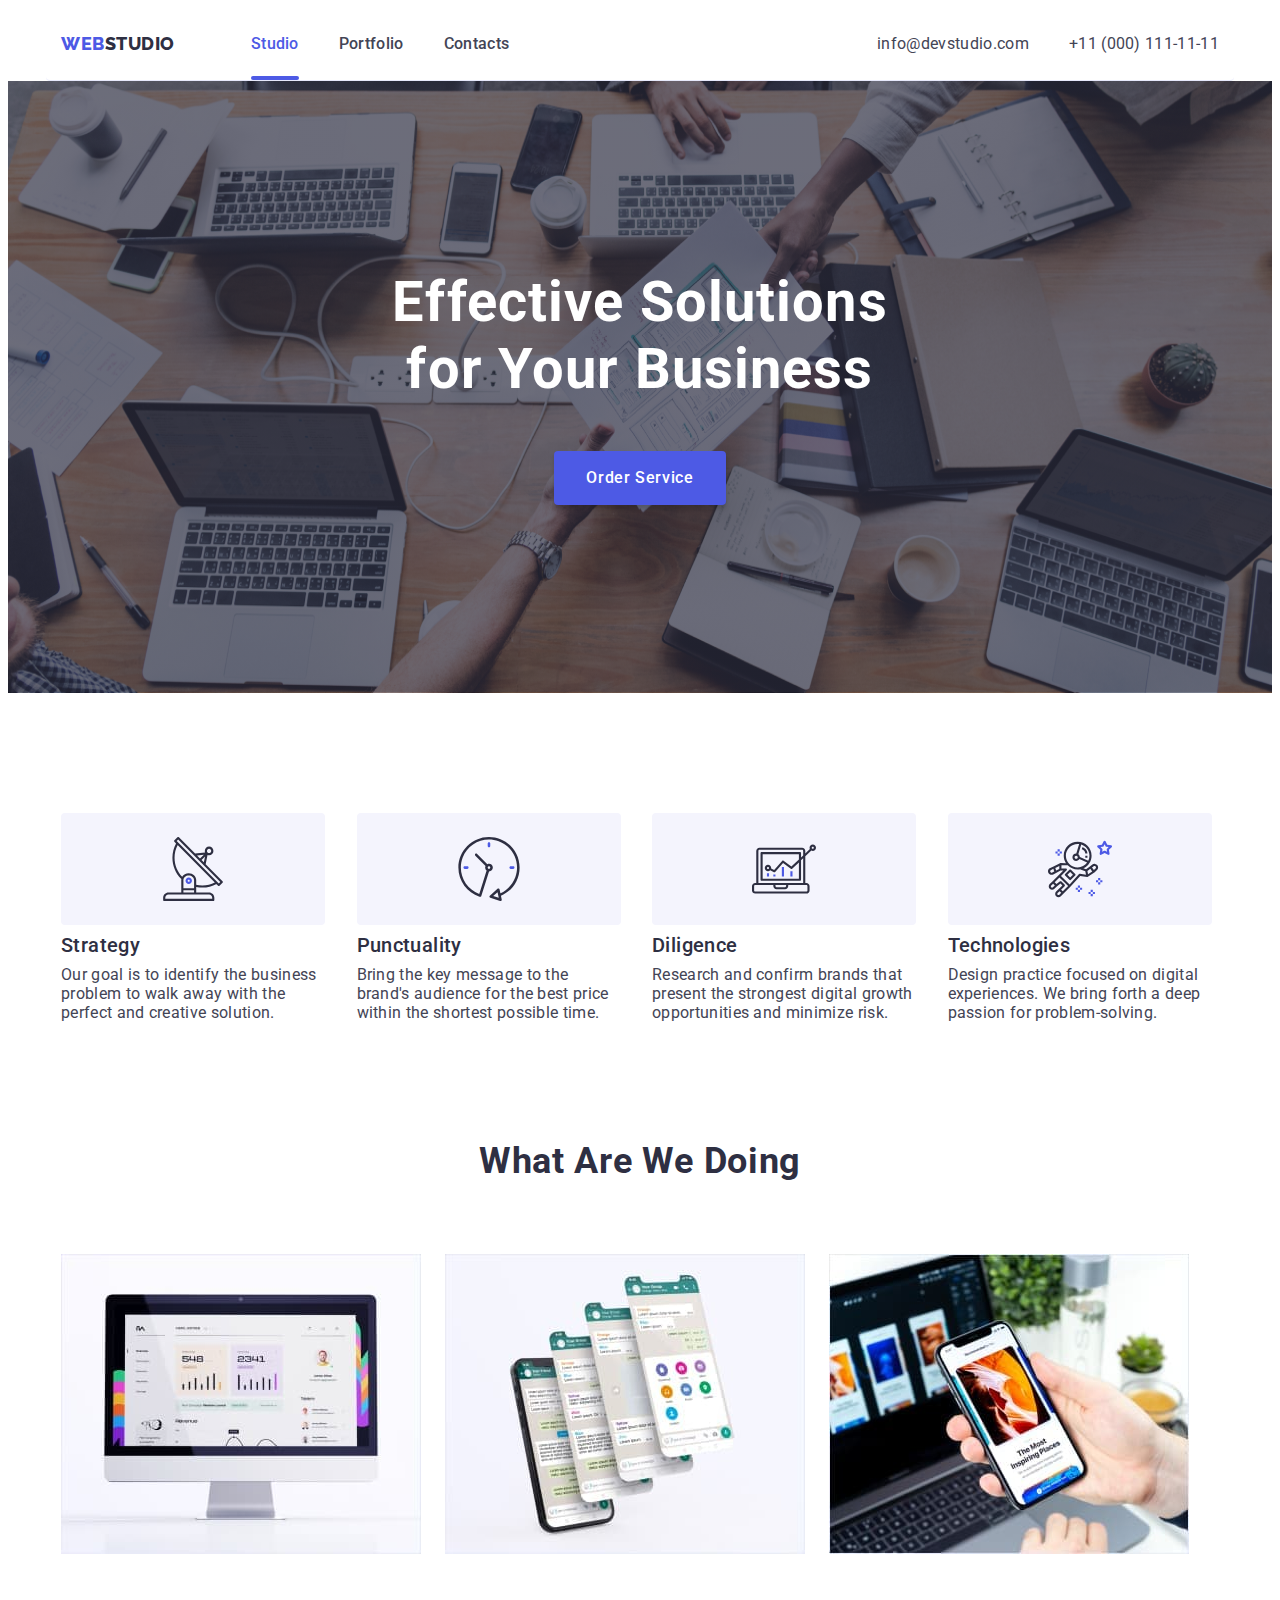
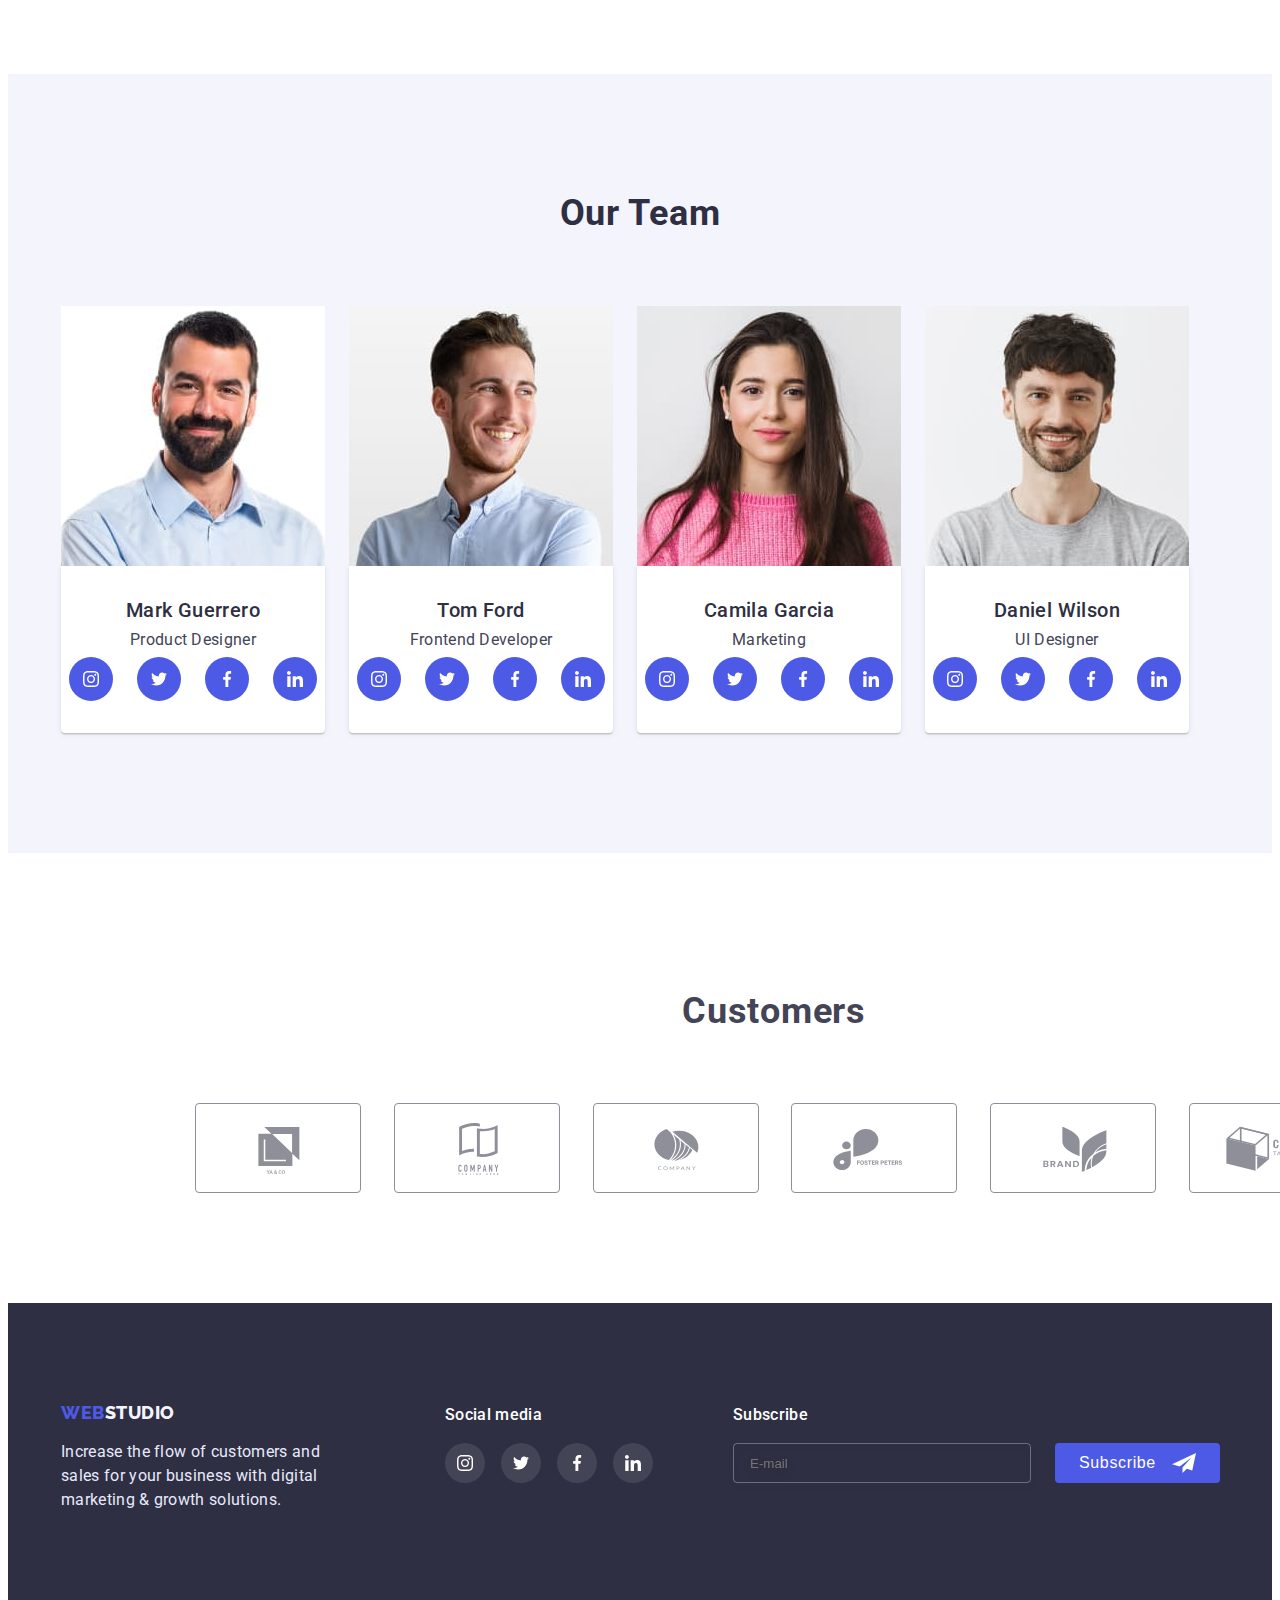
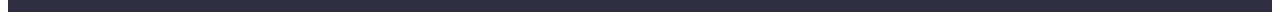
==== index.html @ 768d6baf "1" ====
<!DOCTYPE html>
<html lang="en">

<head>
    <meta charset="UTF-8">
    <meta http-equiv="X-UA-Compatible" content="IE=edge">
    <meta name="viewport" content="width=device-width, initial-scale=1.0">
    <title>Document</title>
    <link rel="preconnect" href="https://fonts.googleapis.com">
    <link rel="preconnect" href="https://fonts.gstatic.com" crossorigin>
    <link
    href="https://fonts.googleapis.com/css2?family=Montserrat:ital,wght@0,700;1,400&family=Raleway:wght@800&family=Roboto:wght@400;500;700;900&display=swap"
    rel="stylesheet">
    <link rel="stylesheet" href="https://cdnjs.cloudflare.com/ajax/libs/modern-normalize/1.1.0/modern-normalize.min.css"
        integrity="sha512-wpPYUAdjBVSE4KJnH1VR1HeZfpl1ub8YT/NKx4PuQ5NmX2tKuGu6U/JRp5y+Y8XG2tV+wKQpNHVUX03MfMFn9Q=="
        crossorigin="anonymous" referrerpolicy="no-referrer" />
    <link rel="stylesheet" href="./css/styles.css">
</head>
<body>
    <header class="">
        <div class="container header-cont ">
            <nav class="header-navigation">
                <a href="./index.html" class="header-logo"><span class="hedelr-logo-web">Web</span>Studio</a>
                <ul class="header-list">
                    <li class="header-item"><a href="" class="header-link current">Studio</a></li>
                    <li class="header-item"><a href="./portfolio.html" class="header-link">Portfolio</a></li>
                    <li class="header-item"><a href="" class="header-link">Contacts</a></li>
                </ul>
            </nav>
            <address class="address-header-list">
                <ul class="header-list">
                    <li class="header-item-c"><a href="mailto:info@devstudio.com" class="header-mail">info@devstudio.com</a></li>
                    <li class="header-item-c"><a href="tel:+110001111111" class="header-tel">+11 (000) 111-11-11</a></li>
                </ul>
            </address>
        </div>
    </header>
    <main>
        <!-- hero -->
        <section class="hero">
            <div class="container">
                    <h1 class="hero-titel">Effective Solutions <br> for Your Business</h1>
                    <button type="button" data-modal-open class="hero-button" >Order Service</button>
            </div>
        </section>
        <!--benefits-->
        <section class="aside">
            <div class="container .aside-cont">
                <h2 class="aside-titel hide">Benefits</h2>
                    <ul class="aside-list">
                        <li class="aside-item">
                            <div class="aside-cont-svg">
                                <svg class="asaide-svg" width="64" height="64">
                                    <use class="" href="./images/symbol.svg#icon-antenna"></use>
                                </svg>
                            </div>
                            <h3 class="aside-subtitel subtitel">Strategy</h3>
                                <p class="aside-text text">
                                    Our goal is to identify the business problem to walk away with the perfect and creative
                                    solution.
                            </p>
                        </li>
                        <li class="aside-item">
                            <div class="aside-cont-svg">
                                <svg class="asaide-svg" width="64" height="64">
                                    <use class="" href="./images/symbol.svg#icon-clock"></use>
                                </svg>
                            </div>
                            <h3 class="aside-subtitel subtitel">Punctuality</h3>
                            <p class="aside-text text">
                                Bring the key message to the brand's audience for the best price within the shortest possible
                                time.
                            </p>
                        </li>
                        <li class="aside-item">
                            <div class="aside-cont-svg">
                                <svg class="asaide-svg" width="64" height="64">
                                    <use class="" href="./images/symbol.svg#icon-diagram"></use>
                                </svg>
                            </div>
                            <h3 class="aside-subtitel subtitel">Diligence</h3>
                            <p class="aside-text text">
                                Research and confirm brands that present the strongest digital growth opportunities and minimize
                                risk.
                            </p>
                        </li>
                        <li class="aside-item">
                            <div class="aside-cont-svg">
                                <svg class="asaide-svg" width="64" height="64">
                                    <use class="" href="./images/symbol.svg#icon-astronaut"></use>
                                </svg>
                            </div>
                            <h3 class="aside-subtitel subtitel">Technologies</h3>
                            <p class="aside-text text">
                                Design practice focused on digital experiences. We bring forth a deep passion for
                                problem-solving.
                            </p>
                        </li>
                    </ul>
            </div>
        </section>
        <!--What are we doing-->
        <section class="section-work">
            <div class="container">
                <h2 class="section-work-titel">What are we doing</h2>
                    <ul class="section-work-list">
                        <li class="section-work-img"> <img src="./images/img1.jpg" alt="computer" width="360"></li>
                        <li class="section-work-img"> <img src="./images/img2.jpg" alt="display" width="360"></li>
                        <li class="section-work-img"> <img src="./images/img3.jpg" alt="phone" width="360"></li>
                    </ul>
            </div>
        </section>
        <!--Our Team-->
        <section class="section-team">
            <div class="container">
                <h2 class="section-team-titel">Our Team</h2>
                    <ul class="section-team-list">
                        <li class="section-team-item">
                            <img src="./images/img21.jpg" class="section-team-img" alt="a white man with a beard in a Chinese shirt" width="264">
                            <div class="team">
                                <h3 class="section-team-subtitel subtitel">Mark Guerrero</h3>
                                <p class="section-team-text text">Product Designer</p>
                                <ul class="team-soc-list">
                                    <li class="team-soc-item"><a href="" class="team-soc-link">
                                        <svg class="soc-svg" width="16px" height="16px">
                                            <use class="svg" href="./images/symbol.svg#icon-instagram"></use>
                                        </svg>
                                    </a></li>
                                    <li class="team-soc-item"><a href="" class="team-soc-link">
                                        <svg class="soc-svg" width="16px" height="16px">
                                            <use class="svg" href="./images/symbol.svg#icon-twitter"></use>
                                        </svg>
                                    </a></li>
                                    <li class="team-soc-item"><a href="" class="team-soc-link">
                                        <svg class="soc-svg" width="16px" height="16px">
                                            <use class="svg" href="./images/symbol.svg#icon-facebook"></use>
                                        </svg>
                                    </a></li>
                                    <li class="team-soc-item"><a href="" class="team-soc-link">
                                        <svg class="soc-svg" width="16px" height="16px">
                                            <use class="svg" href="./images/symbol.svg#icon-linkedin"></use>
                                        </svg>
                                    </a></li>
                                </ul>
                            </div>
                        </li>
                        <li class="section-team-item">
                            <img src="./images/img22.jpg" class="section-team-img" alt="a white man with a beard in a Chinese shirt" width="264">
                            <div class="team">
                                <h3 class="section-team-subtitel subtitel">Tom Ford</h3>
                                <p class="section-team-text text">Frontend Developer</p>
                                <ul class="team-soc-list">
                                    <li class="team-soc-item"><a href="" class="team-soc-link">
                                            <svg class="soc-svg" width="16px" height="16px">
                                                <use class="svg" href="./images/symbol.svg#icon-instagram"></use>
                                            </svg>
                                        </a></li>
                                    <li class="team-soc-item"><a href="" class="team-soc-link">
                                            <svg class="soc-svg" width="16px" height="16px">
                                                <use class="svg" href="./images/symbol.svg#icon-twitter"></use>
                                            </svg>
                                        </a></li>
                                    <li class="team-soc-item"><a href="" class="team-soc-link">
                                            <svg class="soc-svg" width="16px" height="16px">
                                                <use class="svg" href="./images/symbol.svg#icon-facebook"></use>
                                            </svg>
                                        </a></li>
                                    <li class="team-soc-item"><a href="" class="team-soc-link">
                                            <svg class="soc-svg" width="16px" height="16px">
                                                <use class="svg" href="./images/symbol.svg#icon-linkedin"></use>
                                            </svg>
                                        </a></li>
                                </ul>
                            </div>
                        </li>
                        <li class="section-team-item">
                            <img src="./images/img23.jpg" class="section-team-img" alt="a smiling white woman in a pink sweater" width="264">
                            <div class="team">
                                <h3 class="section-team-subtitel subtitel">Camila Garcia</h3>
                                <p class="section-team-text text">Marketing</p>
                                <ul class="team-soc-list">
                                    <li class="team-soc-item"><a href="" class="team-soc-link">
                                            <svg class="soc-svg" width="16px" height="16px">
                                                <use class="svg" href="./images/symbol.svg#icon-instagram"></use>
                                            </svg>
                                        </a></li>
                                    <li class="team-soc-item"><a href="" class="team-soc-link">
                                            <svg class="soc-svg" width="16px" height="16px">
                                                <use class="svg" href="./images/symbol.svg#icon-twitter"></use>
                                            </svg>
                                        </a></li>
                                    <li class="team-soc-item"><a href="" class="team-soc-link">
                                            <svg class="soc-svg" width="16px" height="16px">
                                                <use class="svg" href="./images/symbol.svg#icon-facebook"></use>
                                            </svg>
                                        </a></li>
                                    <li class="team-soc-item"><a href="" class="team-soc-link">
                                            <svg class="soc-svg" width="16px" height="16px">
                                                <use class="svg" href="./images/symbol.svg#icon-linkedin"></use>
                                            </svg>
                                        </a></li>
                                </ul>
                            </div>
                        </li>
                        <li class="section-team-item">
                            <img src="./images/img24.jpg" class="section-team-img" alt="white man with a beard in a gray t-shirt" width="264">
                            <div class="team">
                                <h3 class="section-team-subtitel subtitel">Daniel Wilson</h3>
                                <p class="section-team-text text">UI Designer</p>
                                <ul class="team-soc-list">
                                    <li class="team-soc-item"><a href="" class="team-soc-link">
                                            <svg class="soc-svg" width="16px" height="16px">
                                                <use class="svg" href="./images/symbol.svg#icon-instagram"></use>
                                            </svg>
                                        </a></li>
                                    <li class="team-soc-item"><a href="" class="team-soc-link">
                                            <svg class="soc-svg" width="16px" height="16px">
                                                <use class="svg" href="./images/symbol.svg#icon-twitter"></use>
                                            </svg>
                                        </a></li>
                                    <li class="team-soc-item"><a href="" class="team-soc-link">
                                            <svg class="soc-svg" width="16px" height="16px">
                                                <use class="svg" href="./images/symbol.svg#icon-facebook"></use>
                                            </svg>
                                        </a></li>
                                    <li class="team-soc-item"><a href="" class="team-soc-link">
                                            <svg class="soc-svg" width="16px" height="16px">
                                                <use class="svg" href="./images/symbol.svg#icon-linkedin"></use>
                                            </svg>
                                        </a></li>
                                </ul>
                            </div>
                        </li>
                    </ul>
            </div>
        </section>
        <section class="customers">
            <div class="container">
                <h2 class="customers-titel">Customers</h2>
                <div class="customers-cont-cvg">
                    <ul class="customers-list">
                        <li class="customers-item"><a class="customers-link" href="">
                            <svg class="customers-svg" width="104px" height="56px">
                                <use href="./images/symbol.svg#icon-Logo"></use>
                            </svg>
                        </a></li>
                        <li class="customers-item"><a class="customers-link" href="">
                            <svg class="customers-svg" width="104px" height="56px">
                                <use href="./images/symbol.svg#icon-Logo-company"></use>
                            </svg>
                        </a></li>
                        <li class="customers-item"><a class="customers-link" href="">
                            <svg class="customers-svg" width="104px" height="56px">
                                <use href="./images/symbol.svg#icon-Logo-company-t"></use>
                            </svg>
                        </a></li>
                        <li class="customers-item"><a class="customers-link" href="">
                            <svg class="customers-svg" width="104px" height="56px">
                                <use href="./images/symbol.svg#icon-Logo-foster-peters"></use>
                            </svg>
                        </a></li>
                        <li class="customers-item"><a class="customers-link" href="">
                                <svg class="customers-svg" width="104px" height="56px">
                                    <use href="./images/symbol.svg#icon-Logo-brand"></use>
                                </svg>
                        </a></li>
                        <li class="customers-item"><a class="customers-link" href="">
                                <svg class="customers-svg" width="104px" height="56px">
                                    <use href="./images/symbol.svg#icon-Logo-cmpany-s"></use>
                                </svg>
                        </a></li>
                    </ul>
                </div>
            </div>
        </section>
    </main>
    <footer class="footer">
        <div class="container footer-cont">
            <div class="footer-cont-text">
                <a href="./index.html" class="footer-logo"><span class="footer-logo-web">Web</span>Studio</a>
                <p class="footer-text">
                    Increase the flow of customers and sales for your business with digital marketing & growth solutions.
                </p>
            </div>
            <div class="footer-cont-soc">
                <h3 class="footer-soc-titel">
                    Social media
                </h3>
                <ul class="footer-soc-list">
                    <li class="footer-soc-item">
                        <a href="" class="footer-soc-link">
                            <svg class="footer-soc-svg" width="16px" height="16px">
                                <use class="svg" href="./images/symbol.svg#icon-instagram"></use>
                            </svg>
                        </a>
                    </li>
                    <li class="footer-soc-item">
                        <a href="" class="footer-soc-link">
                            <svg class="footer-soc-svg" width="16px" height="16px">
                                <use class="svg" href="./images/symbol.svg#icon-twitter"></use>
                            </svg>
                        </a>
                    </li>
                    <li class="footer-soc-item">
                        <a href="" class="footer-soc-link">
                            <svg class="footer-soc-svg" width="16px" height="16px">
                                <use class="svg" href="./images/symbol.svg#icon-facebook"></use>
                            </svg>
                        </a>
                    </li>
                    <li class="footer-soc-item">
                        <a href="" class="footer-soc-link">
                            <svg class="footer-soc-svg" width="16px" height="16px">
                                <use class="svg" href="./images/symbol.svg#icon-linkedin"></use>
                            </svg>
                        </a>
                    </li>
                </ul>
            </div>
            <form class="form">
                <h2 class="form-titel">Subscribe</h2>
                <div class="form-cont">
                    <input type="email" name="email" class="form-input" id="email" placeholder="E-mail" />
                    <button type="submit" class="form-btn">
                        <span>Subscribe</span>
                        <svg class="form-svg" width="24px" height="24px">
                            <use class="" href="./images/symbol.svg#icon-Frame-3"></use>
                        </svg>
                    </button>
                </div>
            </form>
        </div>
    </footer>
    <!---------------- model ---------------->
<div class="backrop is-hidden " data-modal>
    <div class="modal">
        <button class="modal-close" data-modal-close type="button">
            <svg class="modal-svg" width="8px" height="8px">
                <use class="" href="./images/symbol.svg#icon-close-black"></use>
            </svg>
        </button>

        <h2 class="modal-titel">Leave your contacts and we will call you back</h2>
        
        <form>
                <label for="user_name" class="modal-label">Name</label>
                <div class="modal-cont-input">
                    <input type="text" class="modal-input" name="user_name" id="user_name" minlength="3" title="Name" placeholder=" " required />
                    <svg class="modal-svg-input" width="18" height="24">
                        <use class="" href="./images/symbol.svg#icon-person-black-18dp-1"></use>
                    </svg>
                </div>
            
                <label for="user_tel" class="modal-label">Phone</label>
                <div class="modal-cont-input">
                    <input type="tel" class="modal-input" name="tel" id="user_tel" title="Phone" minlength="10" placeholder=" " required />
                    <svg class="modal-svg-input" width="18" height="24">
                        <use class="" href="./images/symbol.svg#icon-phone-black-18dp-2"></use>
                    </svg>
                </div>
            
                <label for="user_email" class="modal-label">Email</label>
                <div class="modal-cont-input">
                    <input type="email" title="E-mail" class="modal-input" name="user_email" id="user_email" placeholder=" " required />
                    <svg class="modal-svg-input" width="18" height="24">
                        <use class="" href="./images/symbol.svg#icon-email-black-18dp-3"></use>
                    </svg>
                </div>
    
                <label for="comment" class="modal-label ">Comment</label>
                <textarea name="comment" class="modal-comment comment" id="comment" cols="" rows="" placeholder="Text input"></textarea>
    
            <div >
                <input class="modal-chec is-hidden" type="checkbox" id="treaty" name="treaty" value="" required>
                <label for="treaty" class="chec-text">
                    <span class="modal-span">
                        <svg class="" width="10" height="8">
                            <use class="chec-svg" href="./images/symbol.svg#icon-Vector"></use>
                        </svg>
                    </span>
                    I accept the terms and conditions of the<a href="" class="link-label"> Privacy Policy</a></label>
            </div>
    
            <button type="submit" class="modal-button">Send</button>
        </form>
    </div>
</div>
<script src="./js/modal.js"></script>
</body>

</html>
---- css/styles.css ----
:root {
    --background-dark: #2E2F42;
    --background-light: #ffffff;
    --color-titel: #2E2F42;
    --color-link: #434455;
    --color-text: #434455;
    --color-btn-hero: #4D5AE5;
    --color-brn-hover:#404BBF;
    --color-btn-filter: #F4F4FD;
    --color-link-hover: #4D5AE5;
    --hedelr-logo-web: #4D5AE5;
    --header-logo: #2E2F42;
    --footer-text: #E7E9FC;
    --footer-logo: #F4F4FD;
    --section-filters-button:#4D5AE5;
    --section-team: #F4F4FD;
    --gra: linear-gradient(rgba(46, 47, 66, 0.7), rgba(46, 47, 66, 0.7));
    --tf: cubic-bezier(0.4, 0, 0.2, 1)


}

.text{
    font-size: 16px;
        line-height: 1.2;
        letter-spacing: 0.02em;
        color: var(--color-text);
}

body {
    font-family: 'Roboto', sans-serif;
    background-color: var(--background-light);
}

h1, h2, h3, h4, h5, h6, p {
    margin: 0;
}

ul {
    margin: 0;
    padding-left: 0;
}

li {
    list-style: none;
}

a {
    text-decoration: none;
}

img {
    display: block;

}

.container {
    width: 1158px;
    padding-left: 15px;
    padding-right: 15px;
    margin-left: auto;
    margin-right: auto;

}

.header {
padding-top: 24px;
padding-bottom: 24px;

}

.header-navigation {
display: flex;
}

.header-cont{
    display: flex;
    align-items: center;
    border-bottom: 1px solid #E7E9FC;
        border-radius: 4px;
}

.header-logo {
font-family: 'Raleway', sans-serif;
    font-weight: 800;
    font-size: 18px;
    line-height: 1.33;
    letter-spacing: 0.03em;
    text-transform: uppercase;
    color: var(--header-logo);
    text-decoration: none;
    display: flex;
    align-items: center;
    margin-right: 76px;

    }

.hedelr-logo-web {
    color: var(--hedelr-logo-web);
}
.address-header-list {
    margin-left: auto;
}

.header-list {
    display: flex;
    gap: 40px;
    align-items: center;

} 

.header-link {
    font-size: 16px;
    font-weight: 500;
    line-height: 1.5;
    letter-spacing: 0.02em;
    padding: 24px 0;
    color: var(--color-link);
    display: block;
    transition-property: color;
    transition-duration: 250ms;
    transition-timing-function: cubic-bezier(0.4, 0, 0.2, 1);
    transition-delay: 0;
}

.header-link:hover, .header-link:focus
{color: var(--color-link-hover) }

.header-mail {
    font-weight: 400;
    font-size: 16px;
    line-height: 1.5;
    letter-spacing: 0.02em;
    color: var(--color-link);
    display: block;
    font-style: normal;
    transition-property: color;
    transition-duration: 250ms;
    transition-timing-function: cubic-bezier(0.4, 0, 0.2, 1);
    transition-delay: 0;
}
.header-mail:hover, .header-mail:focus,
.header-tel:hover,
.header-tel:focus
{color: var(--color-btn-hero)}

.header-tel {
    font-weight: 400;
        font-size: 16px;
        line-height: 1.5;
        letter-spacing: 0.02em;
        color: var(--color-link);
        display: block;
        font-style: normal;
        transition-property: color;
        transition-duration: 250ms;
        transition-timing-function: cubic-bezier(0.4, 0, 0.2, 1);
        transition-delay: 0;
}

.current {
    color: var(--color-btn-hero);
    position: relative;
}

.current::after {
    content: '';
    position: absolute;
    left: 0;
    bottom: 0;
    width: 100%;
    height: 4px;
    border-radius: 2px;
    background-color: var(--color-btn-hero);
}

/* ---------main-------- */

/* ---------hero---------*/
.hero {
    padding: 188px 0;
    background-image: var(--gra) ,url(../images/people-office.jpg);
    background-repeat: no-repeat;
    background-position: center;
    background-size: 1440px 100%;
}

.hero-titel {
        font-size: 56px;
        line-height: 1.2;
        text-align: center;
        letter-spacing: 0.02em;
        color: var(--background-light);
        margin-bottom: 48px;
}

.but-cont{
    text-align: center;
    margin-top: 48px;
    margin-bottom: 188px;
}
.hero-button {
    font-family: 'Roboto', sans-serif;
        font-weight: 500;
        font-size: 16px;
        line-height: 1.33;
        letter-spacing: 0.04em;
        color: var(--background-light);
        background-color: var(--color-btn-hero);
        cursor: pointer;
        padding: 16px 32px;
        display: block;
        margin: 0 auto;
        border: none;
        box-shadow: 0px 4px 4px rgba(0, 0, 0, 0.15);
        border-radius: 4px;
    transition-property: background-color;
    transition-duration: 250ms;
    transition-timing-function: cubic-bezier(0.4, 0, 0.2, 1);
}

.hero-button:hover, .hero-button:focus {
    background: var(--color-brn-hover);
}

/* --------benefits-------- */

.hide {
    position: absolute;
    width: 1px;
    height: 1px;
    margin: -1px;
    border: 0;
    padding: 0;
    white-space: nowrap;
    clip-path: inset(100%);
    clip: rect(0 0 0 0);
    overflow: hidden;
}

.aside {
    padding: 120px 0;
}
.aside-cont {
    margin: 0 auto;
    
}

.aside-list {
    display: flex;
    align-items: center;
    gap: 24px;
} 

.subtitel {
    font-weight: 500;
    font-size: 20px;
    line-height: 1.2;
    letter-spacing: 0.02em;
    color: var(--color-titel);
    
}

.aside-item {
    flex-basis: calc((100% - 24px * 3) / 4);
}

.aside-subtitel {
margin-bottom: 8px;
margin-top: 8px;
} 
.aside-text {
    flex-basis: calc((100% - 24px * 3) / 4);
    max-width: 264px;
}
.aside-cont-svg{
    display: flex;
    align-items: center;
    justify-content: center;
    width: 264px;
    height: 112px;
    background-color: var(--section-team);
    border-radius: 4px;
}
/* ---------What are we doing---------- */

.section-work {padding-bottom: 120px;}

.section-work-list {
display: flex;
gap: 24px;
}

.section-work-titel {
    font-size: 36px;
        line-height: 1.11;
        text-align: center;
        letter-spacing: 0.02em;
        text-transform: capitalize;
        color: var(--color-titel);
        margin-bottom: 72px;
}

/* -------------Our Team----------- */

.section-team {
    background-color: var(--section-team);
    padding: 120px 0;
}

.section-team-titel {
        font-size: 36px;
        line-height: 1.11;
        text-align: center;
        letter-spacing: 0.02em;
        text-transform: capitalize;
        color: var(--color-titel);
        margin-bottom: 72px;
}
.section-team-list {
    display: flex;
    gap: 24px;
}

.section-team-item {

}

.team {
    padding: 32px 0;
    width: 264px;
    background-color: var(--background-light);
    box-shadow: 0px 1px 6px rgba(46, 47, 66, 0.08), 0px 1px 1px rgba(46, 47, 66, 0.16), 0px 2px 1px rgba(46, 47, 66, 0.08);
    border-radius: 0px 0px 4px 4px;
    text-align: center;

}

.section-team-subtitel {
margin-bottom: 8px;
}

.section-team-text {
    margin-bottom: 8px;
}

.team-soc-list {
    display: flex;
    align-items: center;
    justify-content: center;
    gap: 24px;
}

.team-soc-item {
width: 44px;
height: 44px;
}


.team-soc-link {
    width: 100%;
    height: 100%;
    background-color: var(--color-btn-hero);
    display: flex;
    align-items: center;
    justify-content: center;
    border-radius: 50%;
    transition-property: background-color;
    transition-duration: 250ms;
    transition-timing-function: cubic-bezier(0.4, 0, 0.2, 1);
}

.soc-svg{
    fill: #ffffff;
    

}

.team-soc-link:is(:hover, :focus){
    background-color: var(--color-brn-hover);
}

/* --------------customers---------------------------- */

.customers {
    padding: 138px 172px 112px 172px;
}

.customers-titel{
        font-style: normal;
        font-size: 36px;
        line-height: calc(40/36);
        text-align: center;
        letter-spacing: 0.02em;
        text-transform: capitalize;
        color: var(--color-text);
        margin-bottom: 72px;
}

.customers-list {
    display: flex;
    align-items: center;
    justify-content: space-between;
    gap: 24px;
    
}

.customers-item{
    width: 164px;
    height: 88px;

}

.customers-link{
    width: 100%;
    height: 100%;
    border: 1px solid #8E8F99;
    display: flex;
    align-items: center;
    justify-content: center;
    border-radius: 4px;
    color: #8E8F99;
    transition-property: color, border;
    transition-duration: 250ms;
    transition-timing-function: cubic-bezier(0.4, 0, 0.2, 1);
}

.customers-svg {
    fill: currentColor;
    transition-duration: 250ms;
    transition-timing-function: cubic-bezier(0.4, 0, 0.2, 1);
}

.customers-link:is(:hover, :focus) {
    border-color: var(--color-brn-hover);



}

.customers-link:is(:hover, :focus) .customers-svg{
    fill: var(--color-brn-hover);
}
/* ----------footer---------- */

.footer {
        background-color: var(--background-dark);
        padding: 100px 0;

}

.footer-cont{
    display: flex;
    justify-content: flex-start;
}


.footer-logo {
font-family: 'Raleway', sans-serif;
    font-weight: 800;
    font-size: 18px;
    line-height: 1.16;
    letter-spacing: 0.03em;
    text-transform: uppercase;
    color: var(--footer-logo);
    text-decoration: none;
    display: block;
}

.footer-logo-web { 
    color: var(--hedelr-logo-web);
}

.footer-text {
    font-size: 16px;
    line-height: 1.5;
    letter-spacing: 0.02em;
    color: var(--footer-text);
    Width: 264px;
    margin-top: 16px;
}

.footer-soc-titel {
    margin-bottom: 16px;
    font-family: 'Roboto';
        font-style: normal;
        font-weight: 500;
        font-size: 16px;
        line-height: 24px;
        letter-spacing: 0.02em;
        color: var(--background-light);
}
.footer-cont-soc {
    margin-left: 120px;
    margin-right: 80px;
}

.footer-soc-list {
    display: flex;
    justify-content: flex-start;
    gap: 16px;
}
.footer-soc-item{
    width: 40px;
    height: 40px;
}

.footer-soc-link {
    width: 100%;
        height: 100%;
        background-color: rgba(255, 255, 255, 0.1);;
        display: flex;
        align-items: center;
        justify-content: center;
        border-radius: 50%;
    transition-property: background-color;
    transition-duration: 250ms;
    transition-timing-function: cubic-bezier(0.4, 0, 0.2, 1);
}

.footer-soc-link:is(:hover, :focus){
    background-color:#31D0AA;
}
.footer-soc-svg{
    fill: var(--background-light);
}

/* ----------------Form------------------ */


.form-titel {
    font-weight: 500;
    font-size: 16px;
    line-height: 24px;
    letter-spacing: 0.02em;
    color: #FFFFFF;
    margin-bottom: 16px;
}

.form-input {
    width: 264px;
    border: 1px solid rgba(255, 255, 255, 0.3);
    filter: drop-shadow(0px 4px 4px rgba(0, 0, 0, 0.15));
    border-radius: 4px;
    background-color: transparent;
    padding: 8px 16px;
    margin-right: 24px;
    color: var(--background-light);
}

.form-btn {
    padding: 8px 24px;
    gap: 16px;
    background: var(--color-btn-hero);
    border-radius: 4px;
    border: none;
    cursor: pointer;
    display: flex;
    font-weight: 500;
    font-size: 16px;
    line-height: calc(24/16);
    letter-spacing: 0.04em;
    color: var(--background-light);
    transition-property: background-color;
    transition-duration: 250ms;
    transition-timing-function: cubic-bezier(0.4, 0, 0.2, 1);
}

.form-btn:is(:hover, :focus) {
    background-color: var(--color-brn-hover);
}

.form-cont {
    display: flex;
}

/* ----------filters--------- */

.section-filters {
    padding: 96px 0 100px 0;
}

.section-filters-list {
display: flex;
    justify-content: center;
    gap: 24px;
    margin-bottom: 72px;
}

.section-filters-button {
    font-family: 'Roboto', sans-serif;
        font-weight: 500;
        font-size: 16px;
        line-height: 1.5;
        letter-spacing: 0.04em;
        color: var(--section-filters-button);
        cursor: pointer;
        padding: 12px 24px;
        border: 1px solid #E7E9FC;
        border-radius: 4px;
    transition-property: color, background-color, box-shadow, border-color;
    transition-duration: 250ms;
    transition-timing-function: cubic-bezier(0.4, 0, 0.2, 1);
    transition-delay: 0;


}
.section-filters-button:hover, .section-filters-button:focus{
    color: var(--background-light);
    background-color: var(--color-brn-hover);
    box-shadow: 0px 3px 1px rgba(0, 0, 0, 0.1), 0px 2px 1px rgba(0, 0, 0, 0.08), 0px 2px 2px rgba(0, 0, 0, 0.12);
    border-color: var(--color-brn-hover);
    
}

/*--------- portfolio-overlay------------ */

.portfolio-box {
    position: relative;
    overflow: hidden;
}

.portfolio-overlay {
    position: absolute;
    padding-left: 32px;
    padding-right: 32px;
    padding-top: 40px;
    top: 0;
    left: 0;
    width: 100%;
    height: 100%;
    background-color: #4D5AE5;
    transform: translateY(100%);
    transition-property: transform;
    transition-duration: 250ms;
    transition-timing-function: cubic-bezier(0.4, 0, 0.2, 1);
    transition-delay: 0;

}

.portfolio-link:is(:hover, :focus ) .portfolio-overlay{
    transform: translateY(0%);
}

.portfolio-overlay-text {
    color: #F4F4FD;
}

/* --------------portfolio-------------- */

.portfolio-cont {
    padding: 32px 15px;
    border-left: 1px solid #E7E9FC;
    border-right: 1px solid #E7E9FC;
    border-bottom: 1px solid #E7E9FC;

}

.section-portfolio-list {
    display: flex;
    flex-wrap: wrap;
    column-gap: 24px;
    row-gap: 48px;
    justify-content: space-between;
}

.section-portfolio-item {
    flex-basis: calc((100% - 24px * 2) / 3);

}

.section-portfolio-item:hover {
    box-shadow: 0px 1px 6px rgba(46, 47, 66, 0.08), 0px 1px 1px rgba(46, 47, 66, 0.16), 0px 2px 1px rgba(46, 47, 66, 0.08);
}

.section-portfolio-subtitel {
    margin-bottom: 8px;

}

/* ----------modal---------- */

.backrop {
    position: fixed;
    top: 0;
    width: 100%;
    height: 100%;
    background-color: rgba(46, 47, 66, 0.4);
    transition: opacity 250ms cubic-bezier(0.4, 0, 0.2, 1),
    visibility 250ms cubic-bezier(0.4, 0, 0.2, 1);
}

.modal {
    position: absolute;
    top: 50%;
    left: 50%;
    transform: translate(-50%, -50%) scale(1);
    width: 408px;
    min-height: 576px;
    background-color: #FCFCFC;
    box-shadow: 0px 1px 1px rgba(0, 0, 0, 0.14), 0px 1px 3px rgba(0, 0, 0, 0.12), 0px 2px 1px rgba(0, 0, 0, 0.2);
    border-radius: 4px;
    padding: 24px;
    transition-property: transform;
    transition-duration: 250ms;
    transition-timing-function: cubic-bezier(0.4, 0, 0.2, 1);
}

.backrop.is-hidden .modal {
    transform: translate(-50%, -50%) scale(0);

}

.modal-close {
    width: 24px;
    height: 24px;
    border: 1px solid #999999;
    border-radius: 50%;
    display: block;
    margin-left: auto;
    background-color: #E7E9FC;
    border: 1px solid rgba(0, 0, 0, 0.1);
    cursor: pointer;
    display: flex;
    align-items: center;
    justify-content: center;
    transition-property: color, background-color;
    transition-duration: 250ms;
    transition-timing-function: cubic-bezier(0.4, 0, 0.2, 1);

}

.is-hidden {
    opacity: 0;
    visibility: hidden;
    pointer-events: none;
    transition-property:opacity, visibility;
    transition-duration: 250ms;
    transition-timing-function: cubic-bezier(0.4, 0, 0.2, 1);

}

.modal-svg {
    fill: currentColor;
}

.modal-close:is(:hover, :focus) {
    background-color: var(--color-btn-hero);
    color: #ffffff;
}

.modal-titel {
        font-weight: 500;
        font-size: 16px;
        line-height:calc(24/16);
        text-align: center;
        margin-top: 24px;
        color: var(--color-text);
}

.modal-input{
    width: 100%;
    height: 40px;
    padding-left: 38px;
border: 1px solid rgba(33, 33, 33, 0.2);
    border-radius: 4px;
    outline: transparent;
    transition-property: border-color;
    transition-duration: 250ms;
    transition-timing-function: cubic-bezier(0.4, 0, 0.2, 1);
}

.modal-svg-input {
    position: absolute;
    left: 16px;
    top: 50%;
    transform: translateY(-50%);
    fill: #2E2F42;
    transition-property: fill;
    transition-duration: 250ms;
    transition-timing-function: cubic-bezier(0.4, 0, 0.2, 1);
}


.modal-input:is(:hover, :focus)+ .modal-svg-input {
    fill: var(--color-brn-hover);
}

/* .modal-input:not(:focus):not(:placeholder-shown):valid{
    background-color: rgb(168, 231, 140);
} */

.modal-input:not(:focus):not(:placeholder-shown):invalid{
    background-color: rgb(220, 174, 174);
}


.modal-cont-input {
    position: relative;
    margin-top: 4px;
    margin-bottom: 8px;
}

.modal-label {
font-weight: 400;
font-size: 12px;
line-height: calc(14/12);
letter-spacing: 0.01em;
color: #8E8F99;
}

.comment {
    width: 100%;
    height: 120px;
    padding: 8px 16px;
    border: 1px solid rgba(33, 33, 33, 0.2);
    border-radius: 4px;
    outline: transparent;
    resize: none;
    margin-top: 4px;
    transition-property: border-color;
    transition-duration: 250ms;
    transition-timing-function: cubic-bezier(0.4, 0, 0.2, 1);
}

.comment::placeholder {
    font-style: normal;
    font-weight: 400;
    font-size: 12px;
    line-height: calc(16/12);
    color: rgba(117, 117, 117, 0.5);
}

.modal-input:is(:hover, :focus),
.comment:is(:hover, :focus) {
    border-color: var(--color-brn-hover);
}

.chec-text {
font-family: 'Roboto';
font-style: normal;
font-weight: 400;
font-size: 12px;
line-height: calc(16/12);
letter-spacing: 0.04em;
color: #757575;
}

.chec-text {
    display: flex;
    flex-direction: row;
    margin-bottom: 24px;
}

.chec-text span{
    display: flex;
    align-items: center;
    justify-content: center;
    width: 16px;
    height: 16px;
    margin-right: 8px;
    border: 1.25px solid #2E2F42;
    border-radius: 2px;
    fill: transparent;
    transition-property: background-color, border-color, fill;
    transition-duration: 250ms;
    transition-timing-function: cubic-bezier(0.4, 0, 0.2, 1);

}

.modal-chec:checked + .chec-text span {
    background-color: var(--color-brn-hover);
    border-color: var(--color-brn-hover);
    fill: var(--background-light);
}

.link-label {
    text-decoration: underline;
    margin-left: 4px;
    color: #4D5AE5;
}

.modal-button{
    font-family: 'Roboto', sans-serif;
        font-weight: 500;
        font-size: 16px;
        line-height: 1.33;
        letter-spacing: 0.04em;
        color: var(--background-light);
        background-color: var(--color-btn-hero);
        cursor: pointer;
        width: 169px;
        padding: 16px 32px;
        display: block;
        margin: 0 auto;
        border: none;
        box-shadow: 0px 4px 4px rgba(0, 0, 0, 0.15);
        border-radius: 4px;
        transition-property: background-color;
        transition-duration: 250ms;
        transition-timing-function: cubic-bezier(0.4, 0, 0.2, 1);
}

.modal-button:is(:hover, :focus) {
    background: var(--color-brn-hover);
}
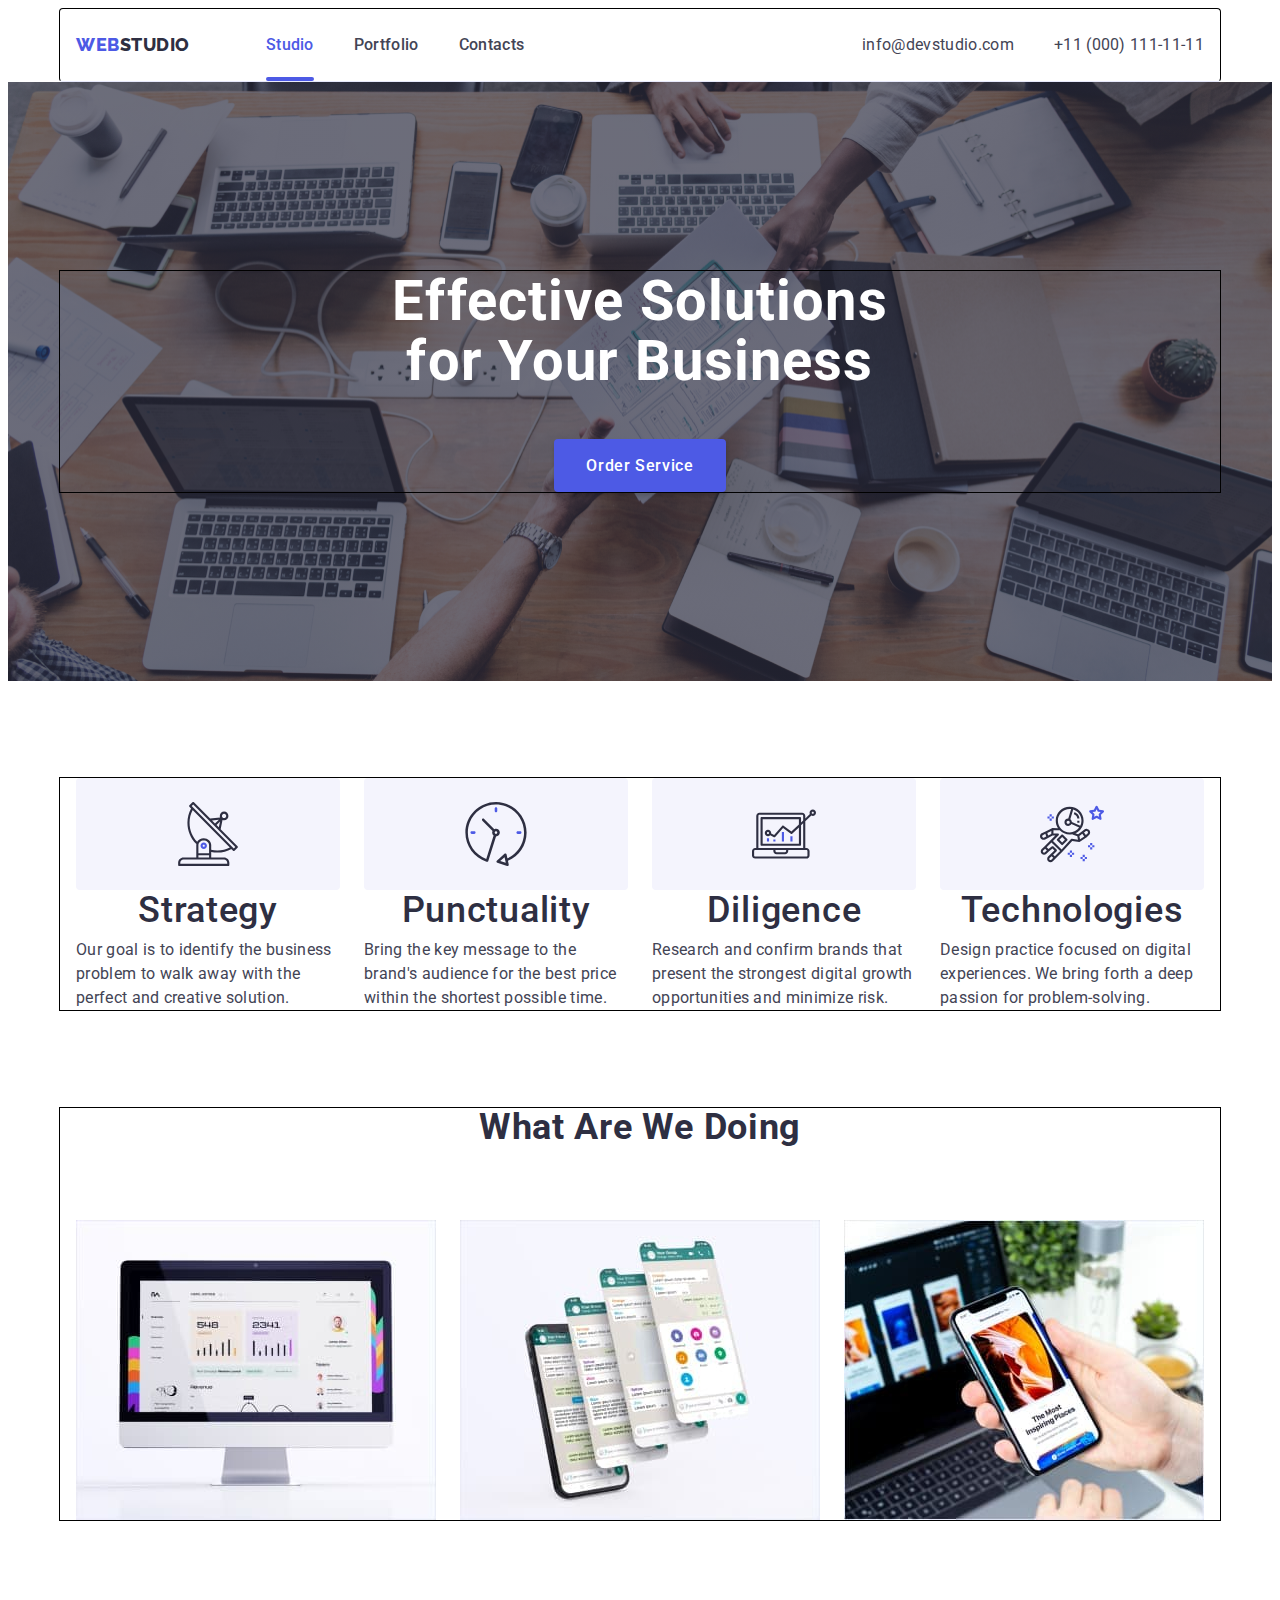
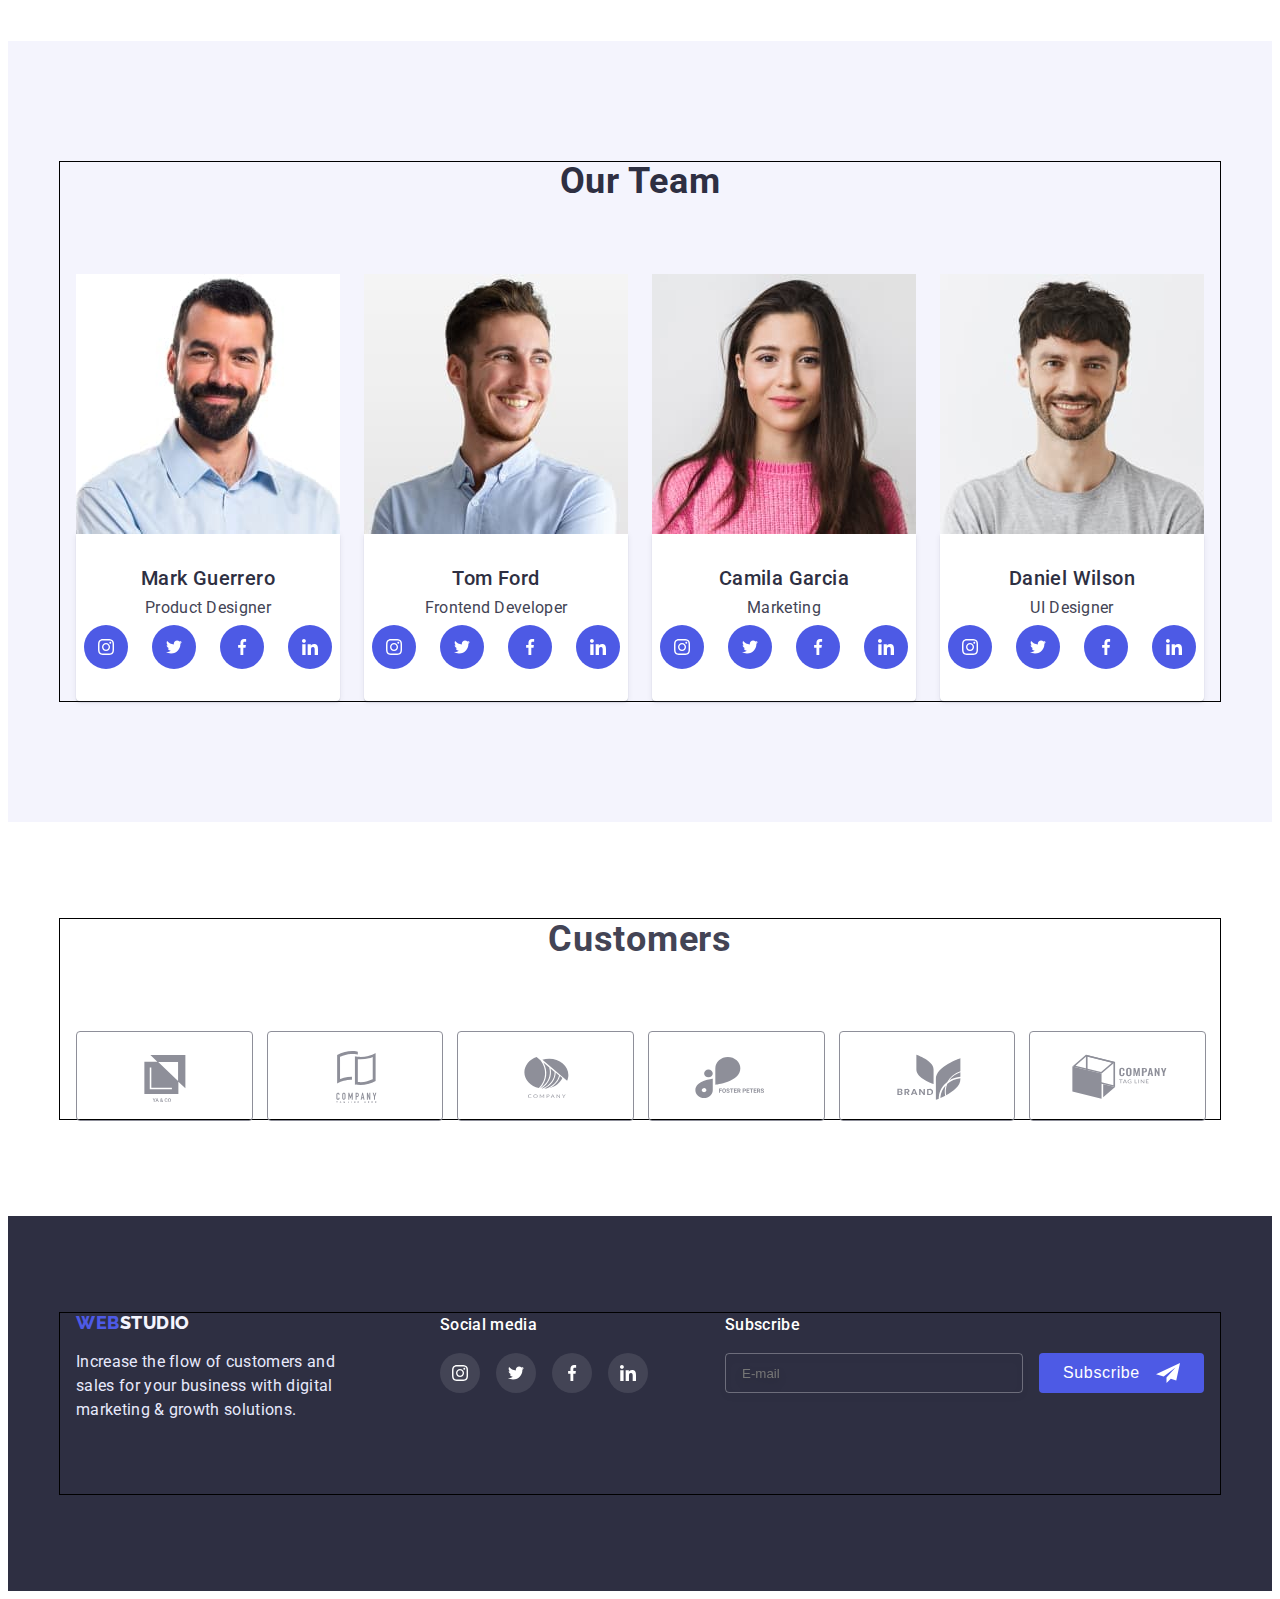
==== commit 9ca9b543: "7" ====
--- a/index.html
+++ b/index.html
@@ -3,6 +3,7 @@
 
 <head>
     <meta charset="UTF-8">
+    <meta name="viewport" content="width=device-width, initial-scale=1.0" />
     <meta http-equiv="X-UA-Compatible" content="IE=edge">
     <meta name="viewport" content="width=device-width, initial-scale=1.0">
     <title>Document</title>
@@ -15,20 +16,29 @@
         integrity="sha512-wpPYUAdjBVSE4KJnH1VR1HeZfpl1ub8YT/NKx4PuQ5NmX2tKuGu6U/JRp5y+Y8XG2tV+wKQpNHVUX03MfMFn9Q=="
         crossorigin="anonymous" referrerpolicy="no-referrer" />
     <link rel="stylesheet" href="./css/styles.css">
+    <link rel="stylesheet" href="./css/mobile.css">
+    <link rel="stylesheet" href="./css/tableta.css">
+    <link rel="stylesheet" href="./css/desktop.css">
+    
 </head>
 <body>
     <header class="">
         <div class="container header-cont ">
             <nav class="header-navigation">
                 <a href="./index.html" class="header-logo"><span class="hedelr-logo-web">Web</span>Studio</a>
+                <button type="button" class="button-mob">
+                    <svg class="" width="30px" height="19px">
+                        <use class="" href="./images/symbol.svg#icon-Vector-mob"></use>
+                    </svg>
+                </button>
                 <ul class="header-list">
                     <li class="header-item"><a href="" class="header-link current">Studio</a></li>
                     <li class="header-item"><a href="./portfolio.html" class="header-link">Portfolio</a></li>
                     <li class="header-item"><a href="" class="header-link">Contacts</a></li>
                 </ul>
             </nav>
-            <address class="address-header-list">
-                <ul class="header-list">
+            <address class="address">
+                <ul class="header-list-address">
                     <li class="header-item-c"><a href="mailto:info@devstudio.com" class="header-mail">info@devstudio.com</a></li>
                     <li class="header-item-c"><a href="tel:+110001111111" class="header-tel">+11 (000) 111-11-11</a></li>
                 </ul>
@@ -234,10 +244,11 @@
                     </ul>
             </div>
         </section>
+        <!-- ----------- customers ----------- -->
         <section class="customers">
             <div class="container">
                 <h2 class="customers-titel">Customers</h2>
-                <div class="customers-cont-cvg">
+                
                     <ul class="customers-list">
                         <li class="customers-item"><a class="customers-link" href="">
                             <svg class="customers-svg" width="104px" height="56px">
@@ -270,7 +281,7 @@
                                 </svg>
                         </a></li>
                     </ul>
-                </div>
+                
             </div>
         </section>
     </main>
--- a/css/styles.css
+++ b/css/styles.css
@@ -1,4 +1,3 @@
-
 :root {
     --background-dark: #2E2F42;
     --background-light: #ffffff;
@@ -6,26 +5,24 @@
     --color-link: #434455;
     --color-text: #434455;
     --color-btn-hero: #4D5AE5;
-    --color-brn-hover:#404BBF;
+    --color-brn-hover: #404BBF;
     --color-btn-filter: #F4F4FD;
     --color-link-hover: #4D5AE5;
     --hedelr-logo-web: #4D5AE5;
     --header-logo: #2E2F42;
     --footer-text: #E7E9FC;
     --footer-logo: #F4F4FD;
-    --section-filters-button:#4D5AE5;
+    --section-filters-button: #4D5AE5;
     --section-team: #F4F4FD;
     --gra: linear-gradient(rgba(46, 47, 66, 0.7), rgba(46, 47, 66, 0.7));
     --tf: cubic-bezier(0.4, 0, 0.2, 1)
-
-
-}
-
-.text{
+}
+
+.text {
     font-size: 16px;
-        line-height: 1.2;
-        letter-spacing: 0.02em;
-        color: var(--color-text);
+    line-height: 1.2;
+    letter-spacing: 0.02em;
+    color: var(--color-text);
 }
 
 body {
@@ -33,7 +30,13 @@
     background-color: var(--background-light);
 }
 
-h1, h2, h3, h4, h5, h6, p {
+h1,
+h2,
+h3,
+h4,
+h5,
+h6,
+p {
     margin: 0;
 }
 
@@ -44,6 +47,7 @@
 
 li {
     list-style: none;
+
 }
 
 a {
@@ -52,17 +56,22 @@
 
 img {
     display: block;
-
-}
-
-.container {
-    width: 1158px;
+    max-width: 100%;
+    width: 100%;
+    height: auto;
+
+}
+
+
+/* .container {
+    width: 100%;
     padding-left: 15px;
     padding-right: 15px;
     margin-left: auto;
     margin-right: auto;
 
-}
+} */
+
 
 .header {
 padding-top: 24px;
@@ -71,18 +80,17 @@
 }
 
 .header-navigation {
-display: flex;
-}
-
-.header-cont{
-    display: flex;
-    align-items: center;
-    border-bottom: 1px solid #E7E9FC;
-        border-radius: 4px;
+    display: flex;
+    justify-content: space-between;
+
+}
+
+.hedelr-logo-web {
+    color: var(--hedelr-logo-web);
 }
 
 .header-logo {
-font-family: 'Raleway', sans-serif;
+    font-family: 'Raleway', sans-serif;
     font-weight: 800;
     font-size: 18px;
     line-height: 1.33;
@@ -92,23 +100,30 @@
     text-decoration: none;
     display: flex;
     align-items: center;
-    margin-right: 76px;
-
-    }
-
-.hedelr-logo-web {
-    color: var(--hedelr-logo-web);
-}
-.address-header-list {
+}
+
+
+
+
+
+
+
+.address{
     margin-left: auto;
+
 }
 
 .header-list {
-    display: flex;
+    display: none;
     gap: 40px;
     align-items: center;
+    
 
 } 
+.header-list-address {
+    display: none;
+}
+
 
 .header-link {
     font-size: 16px;
@@ -121,31 +136,19 @@
     transition-property: color;
     transition-duration: 250ms;
     transition-timing-function: cubic-bezier(0.4, 0, 0.2, 1);
-    transition-delay: 0;
 }
 
 .header-link:hover, .header-link:focus
 {color: var(--color-link-hover) }
 
-.header-mail {
-    font-weight: 400;
-    font-size: 16px;
-    line-height: 1.5;
-    letter-spacing: 0.02em;
-    color: var(--color-link);
-    display: block;
-    font-style: normal;
-    transition-property: color;
-    transition-duration: 250ms;
-    transition-timing-function: cubic-bezier(0.4, 0, 0.2, 1);
-    transition-delay: 0;
-}
+
+
 .header-mail:hover, .header-mail:focus,
 .header-tel:hover,
 .header-tel:focus
 {color: var(--color-btn-hero)}
 
-.header-tel {
+.header-tel, .header-mail {
     font-weight: 400;
         font-size: 16px;
         line-height: 1.5;
@@ -156,7 +159,6 @@
         transition-property: color;
         transition-duration: 250ms;
         transition-timing-function: cubic-bezier(0.4, 0, 0.2, 1);
-        transition-delay: 0;
 }
 
 .current {
@@ -187,12 +189,12 @@
 }
 
 .hero-titel {
-        font-size: 56px;
-        line-height: 1.2;
+        font-size: 34px;
+        line-height: 40px;
         text-align: center;
         letter-spacing: 0.02em;
         color: var(--background-light);
-        margin-bottom: 48px;
+        margin-bottom: 72px;;
 }
 
 .but-cont{
@@ -202,25 +204,24 @@
 }
 .hero-button {
     font-family: 'Roboto', sans-serif;
-        font-weight: 500;
-        font-size: 16px;
-        line-height: 1.33;
-        letter-spacing: 0.04em;
-        color: var(--background-light);
-        background-color: var(--color-btn-hero);
-        cursor: pointer;
-        padding: 16px 32px;
-        display: block;
-        margin: 0 auto;
-        border: none;
-        box-shadow: 0px 4px 4px rgba(0, 0, 0, 0.15);
-        border-radius: 4px;
-    transition-property: background-color;
-    transition-duration: 250ms;
-    transition-timing-function: cubic-bezier(0.4, 0, 0.2, 1);
-}
-
-.hero-button:hover, .hero-button:focus {
+    font-weight: 500;
+    font-size: 16px;
+    line-height: 1.33;
+    letter-spacing: 0.04em;
+    color: var(--background-light);
+    background-color: var(--color-btn-hero);
+    cursor: pointer;
+    padding: 16px 32px;
+    display: block;
+    margin: 0 auto;
+    border: none;
+    box-shadow: 0px 4px 4px rgba(0, 0, 0, 0.15);
+    border-radius: 4px;
+    transition: background-color 250ms cubic-bezier(0.4, 0, 0.2, 1);
+}
+
+.hero-button:hover,
+.hero-button:focus {
     background: var(--color-brn-hover);
 }
 
@@ -240,7 +241,7 @@
 }
 
 .aside {
-    padding: 120px 0;
+    padding: 96px 0;
 }
 .aside-cont {
     margin: 0 auto;
@@ -248,9 +249,10 @@
 }
 
 .aside-list {
-    display: flex;
-    align-items: center;
-    gap: 24px;
+    row-gap: 72px;
+    /* max-width: 264px; */
+    /* align-items: center; */
+    /* gap: 24px; */
 } 
 
 .subtitel {
@@ -258,34 +260,49 @@
     font-size: 20px;
     line-height: 1.2;
     letter-spacing: 0.02em;
+    text-align: center;
     color: var(--color-titel);
     
 }
 
-.aside-item {
-    flex-basis: calc((100% - 24px * 3) / 4);
-}
+/* .aside-item {
+display: flex;
+flex-wrap: wrap;
+flex-basis: calc((100% - 24px) / 2);
+
+} */
+
 
 .aside-subtitel {
+    font-weight: 700;
+font-size: 36px;
+line-height: 40px;
 margin-bottom: 8px;
-margin-top: 8px;
+
 } 
 .aside-text {
-    flex-basis: calc((100% - 24px * 3) / 4);
-    max-width: 264px;
+    font-weight: 500;
+font-size: 16px;
+    line-height: 24px;
+margin-bottom: 72px;
+}
+.aside-text:not(:last-child) {
+    margin-bottom: 72px;
 }
 .aside-cont-svg{
-    display: flex;
+    display: none;
     align-items: center;
     justify-content: center;
-    width: 264px;
+    width: 100%;
     height: 112px;
     background-color: var(--section-team);
     border-radius: 4px;
 }
 /* ---------What are we doing---------- */
 
-.section-work {padding-bottom: 120px;}
+.section-work {
+    display: none;
+    padding-bottom: 120px;}
 
 .section-work-list {
 display: flex;
@@ -319,17 +336,21 @@
         margin-bottom: 72px;
 }
 .section-team-list {
-    display: flex;
-    gap: 24px;
+gap: 24px;
+row-gap: 64px;
 }
 
 .section-team-item {
-
+    margin: 0 auto;
+    width: 260px;
+}
+.section-team-item:not(:last-child){
+    margin-bottom: 72px;
 }
 
 .team {
     padding: 32px 0;
-    width: 264px;
+
     background-color: var(--background-light);
     box-shadow: 0px 1px 6px rgba(46, 47, 66, 0.08), 0px 1px 1px rgba(46, 47, 66, 0.16), 0px 2px 1px rgba(46, 47, 66, 0.08);
     border-radius: 0px 0px 4px 4px;
@@ -350,6 +371,7 @@
     align-items: center;
     justify-content: center;
     gap: 24px;
+    
 }
 
 .team-soc-item {
@@ -369,6 +391,7 @@
     transition-property: background-color;
     transition-duration: 250ms;
     transition-timing-function: cubic-bezier(0.4, 0, 0.2, 1);
+    
 }
 
 .soc-svg{
@@ -384,7 +407,7 @@
 /* --------------customers---------------------------- */
 
 .customers {
-    padding: 138px 172px 112px 172px;
+    padding: 96px 0;
 }
 
 .customers-titel{
@@ -402,13 +425,15 @@
     display: flex;
     align-items: center;
     justify-content: space-between;
-    gap: 24px;
+    flex-wrap: wrap;
+column-gap: 16px;
+row-gap: 72px;
     
 }
 
 .customers-item{
-    width: 164px;
-    height: 88px;
+flex-basis: calc((100% - 16px) / 2);
+height: 88px;
 
 }
 
@@ -446,13 +471,14 @@
 
 .footer {
         background-color: var(--background-dark);
-        padding: 100px 0;
+        padding: 96px 0;
 
 }
 
 .footer-cont{
     display: flex;
-    justify-content: flex-start;
+flex-direction: column;
+
 }
 
 
@@ -465,7 +491,9 @@
     text-transform: uppercase;
     color: var(--footer-logo);
     text-decoration: none;
-    display: block;
+    display: flex;
+    align-items: center;
+    justify-content: center;
 }
 
 .footer-logo-web { 
@@ -478,7 +506,10 @@
     letter-spacing: 0.02em;
     color: var(--footer-text);
     Width: 264px;
+    margin: 0 auto;
     margin-top: 16px;
+    margin-bottom: 72px;
+
 }
 
 .footer-soc-titel {
@@ -490,10 +521,11 @@
         line-height: 24px;
         letter-spacing: 0.02em;
         color: var(--background-light);
+        text-align: center;
 }
 .footer-cont-soc {
-    margin-left: 120px;
-    margin-right: 80px;
+margin: 0 auto;
+margin-bottom: 72px;
 }
 
 .footer-soc-list {
@@ -536,22 +568,23 @@
     letter-spacing: 0.02em;
     color: #FFFFFF;
     margin-bottom: 16px;
+    text-align: center;
 }
 
 .form-input {
-    width: 264px;
     border: 1px solid rgba(255, 255, 255, 0.3);
     filter: drop-shadow(0px 4px 4px rgba(0, 0, 0, 0.15));
     border-radius: 4px;
     background-color: transparent;
     padding: 8px 16px;
-    margin-right: 24px;
     color: var(--background-light);
 }
 
 .form-btn {
+    width: 165px;
     padding: 8px 24px;
     gap: 16px;
+    margin: 0 auto;
     background: var(--color-btn-hero);
     border-radius: 4px;
     border: none;
@@ -573,6 +606,8 @@
 
 .form-cont {
     display: flex;
+    flex-direction: column;
+    row-gap: 16px;
 }
 
 /* ----------filters--------- */
@@ -583,8 +618,10 @@
 
 .section-filters-list {
 display: flex;
-    justify-content: center;
-    gap: 24px;
+    justify-content: start;
+    flex-wrap: wrap;
+    column-gap: 24px;
+    row-gap: 16px;
     margin-bottom: 72px;
 }
 
@@ -659,16 +696,13 @@
 
 .section-portfolio-list {
     display: flex;
-    flex-wrap: wrap;
+    flex-direction: column;
     column-gap: 24px;
     row-gap: 48px;
     justify-content: space-between;
 }
 
-.section-portfolio-item {
-    flex-basis: calc((100% - 24px * 2) / 3);
-
-}
+
 
 .section-portfolio-item:hover {
     box-shadow: 0px 1px 6px rgba(46, 47, 66, 0.08), 0px 1px 1px rgba(46, 47, 66, 0.16), 0px 2px 1px rgba(46, 47, 66, 0.08);
@@ -676,6 +710,7 @@
 
 .section-portfolio-subtitel {
     margin-bottom: 8px;
+    text-align: left;
 
 }
 
@@ -696,8 +731,8 @@
     top: 50%;
     left: 50%;
     transform: translate(-50%, -50%) scale(1);
-    width: 408px;
-    min-height: 576px;
+    width: 392px;
+    min-height: 586px;
     background-color: #FCFCFC;
     box-shadow: 0px 1px 1px rgba(0, 0, 0, 0.14), 0px 1px 3px rgba(0, 0, 0, 0.12), 0px 2px 1px rgba(0, 0, 0, 0.2);
     border-radius: 4px;
--- a/css/mobile.css
+++ b/css/mobile.css
@@ -0,0 +1,35 @@
+
+.container {
+    min-width: 320px;
+    max-width: 428px;
+    padding: 16px 24px;
+margin: auto;
+    border: 1px solid;
+}
+
+@media screen and (min-width:320px) , (max-width:480) {
+
+/* ------------Header----------- */
+.header-navigation {
+    justify-content: space-between;
+
+}
+/* -------------Hero---------- */
+
+.hero-titel {
+font-size: 34px;
+    line-height: 40px;
+    text-align: center;
+    letter-spacing: 0.02em;
+    color: var(--background-light);
+    margin-bottom: 72px;
+}
+/* -------------benefits---------- */
+
+/* ---------What are we doing---------- */
+
+/* -------------Our Team----------- */
+/* ----------- customers ----------- */
+
+
+}--- a/css/tableta.css
+++ b/css/tableta.css
@@ -0,0 +1,132 @@
+@media screen and (min-width: 768px) {
+.container {
+    max-width: 768px;
+    padding: 0 16px;
+}
+
+/* ------------Header----------- */
+.header-logo{
+    margin-right: 120px;
+}
+.button-mob{
+    display: none;
+}
+.header-list {
+    display: flex;
+
+}
+.header-list-address {
+    display: block;
+}
+.header-cont {
+    display: flex;
+    align-items: center;
+    border-bottom: 1px solid #E7E9FC;
+    border-radius: 4px;
+
+}
+.header-tel,
+.header-mail{
+    font-weight: 400;
+    font-size: 12px;
+    line-height: 16px;
+
+}
+/* -------------Hero---------- */
+.hero-titel {
+    font-size: 56px;
+    line-height: 60px;
+    margin-bottom: 40px;
+}
+/* -------------benefits---------- */
+
+
+.aside-list {
+    display: flex;
+    flex-wrap: wrap;
+    column-gap: 24px;
+    row-gap: 72px;
+
+
+
+}
+.aside-item {
+flex-basis: calc((100% - 24px) / 2);
+
+}
+.aside-text {
+    margin-bottom: 0px;
+}
+/* ---------What are we doing---------- */
+/* -------------Our Team----------- */
+.section-team-list{
+    display: flex;
+    flex-wrap: wrap;
+    row-gap: 64px;
+    
+}
+.section-team-item{
+    flex-basis: calc((100% - 24px) / 2);
+
+    
+}
+.section-team-item:not(:last-child) {
+    margin-bottom: 0px;
+}
+/* --------------customers---------------------------- */
+.customers-item {
+    flex-basis: calc((100% - 16px*2) / 3);
+    height: 88px;
+
+}
+/* ----------footer---------- */
+.footer-cont {
+    flex-direction: row;
+    flex-wrap: wrap;
+}
+
+
+.footer-logo{
+    justify-content: start;
+}
+.footer-text{
+    
+}
+.footer-cont-soc {
+    margin-left: 16px;
+}
+
+/* ----------------Form------------------ */
+.form-titel {
+    text-align: left;
+}
+.footer-soc-titel{
+    text-align: left;
+}
+.form-input{
+    width: 264px;
+}
+.form-cont{
+    flex-direction: row;
+    gap: 16px;
+}
+/* ----------filters--------- */
+.section-filters-list {
+    justify-content: center;
+}
+/* --------------portfolio-------------- */
+.section-portfolio-list {
+flex-direction: row;
+flex-wrap: wrap;
+row-gap: 72px;
+}
+.section-portfolio-item {
+    flex-basis: calc((100% - 24px ) / 2);
+
+}
+/* ----------modal---------- */
+.modal {
+    width: 408px;
+    height: 584px;
+}
+}--- a/css/desktop.css
+++ b/css/desktop.css
@@ -0,0 +1,70 @@
+@media screen and (min-width: 1200px) {
+.container {
+
+    max-width: 1128px;
+}
+/* ------------Header----------- */
+.header-logo {
+    margin-right: 76px;
+}
+.header-list-address {
+    display: flex;
+    gap: 40px;
+}
+.header-tel,
+.header-mail {
+    font-weight: 400;
+    font-size: 16px;
+    line-height: 1.5;
+}
+.hero-titel {
+    margin-bottom: 48px;
+}
+/* -------------benefits---------- */
+
+.aside-item {
+    flex-basis: calc((100% - 24px*3) / 4);
+}
+.aside-cont-svg{
+    display: flex;
+}
+.aside-subtitel{
+    font-weight: 500;
+}
+.aside-text{
+    font-weight: 400;
+}
+/* ---------What are we doing---------- */
+.section-work{
+    display: block;
+}
+
+
+.section-team-list {
+    flex-wrap: nowrap;
+}
+.section-team-item {
+    flex-basis: calc((100%-24px*3)/4);
+}
+/* --------------customers---------------------------- */
+.customers-item {
+    flex-basis: calc((100% - 16px*5) / 6);
+    height: 88px;
+}
+
+.footer-cont-soc {
+    margin-left: 100px;
+}
+/* ----------filters--------- */
+
+/* --------------portfolio-------------- */
+.section-portfolio-list {
+    row-gap: 48px;
+}
+.section-portfolio-item {
+    flex-basis: calc((100% - 24px * 2) / 3);
+
+}
+
+
+}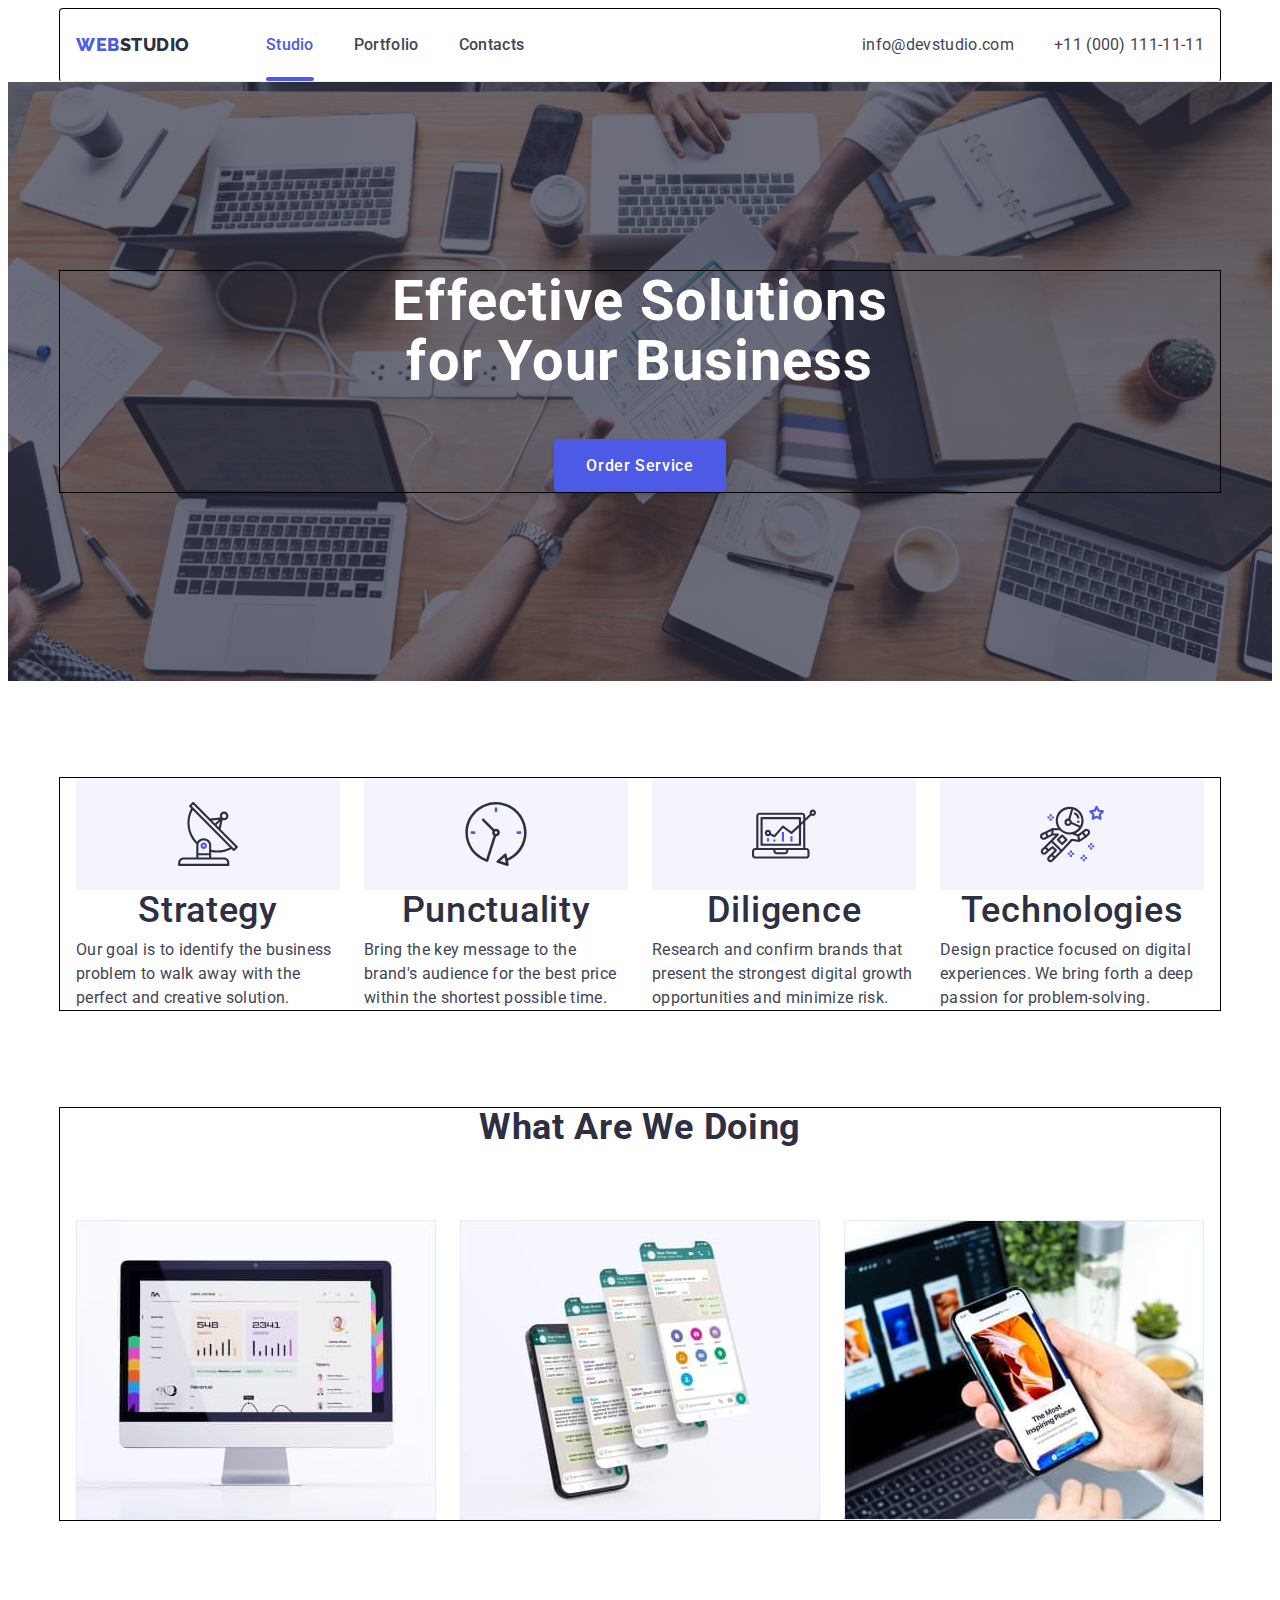
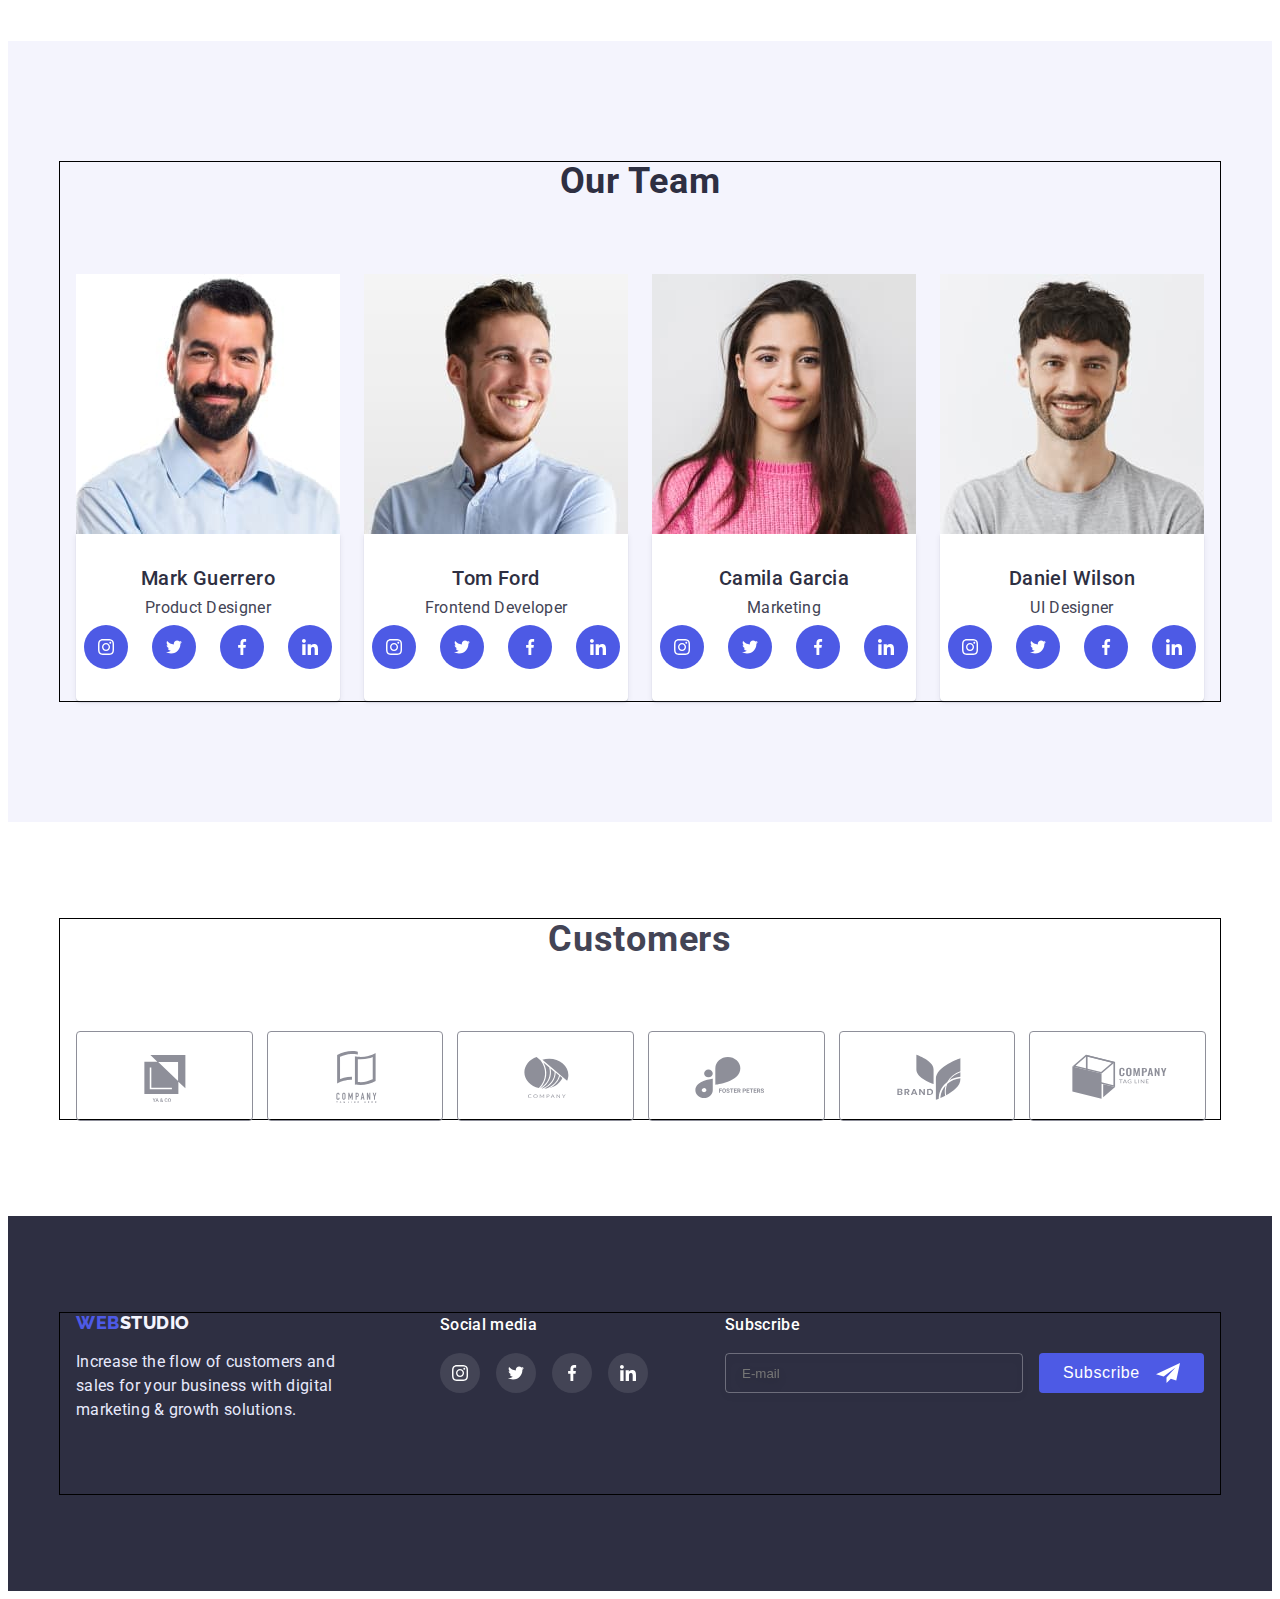
==== commit 3212b2af: "homework-7" ====
--- a/index.html
+++ b/index.html
@@ -26,8 +26,8 @@
         <div class="container header-cont ">
             <nav class="header-navigation">
                 <a href="./index.html" class="header-logo"><span class="hedelr-logo-web">Web</span>Studio</a>
-                <button type="button" class="button-mob">
-                    <svg class="" width="30px" height="19px">
+                <button type="button" data-modal-open class="button-mob">
+                    <svg class="menu-svg" width="30px" height="19px">
                         <use class="" href="./images/symbol.svg#icon-Vector-mob"></use>
                     </svg>
                 </button>
@@ -44,6 +44,57 @@
                 </ul>
             </address>
         </div>
+        <!-- ------------mob-manu---------- -->
+        <div class="cont-mob-manu is-hidden" data-modal>
+            <div class="mob-cont ">
+                <div>
+                    <nav class="mob-navigation">
+                        <button class="modal-close" data-modal-close type="button">
+                            <svg class="modal-svg" width="8px" height="8px">
+                                <use class="" href="./images/symbol.svg#icon-close-black"></use>
+                            </svg>
+                        </button>
+                        <div>
+                            <ul class="mob-list">
+                                <li class="mob-item"><a href="" class="mob-link">Studio</a></li>
+                                <li class="mob-item"><a href="./portfolio.html" class="mob-link">Portfolio</a></li>
+                                <li class="mob-item"><a href="" class="mob-link accent">Contacts</a></li>
+                            </ul>
+                        </div>
+                    </nav>
+                </div>
+                <div>
+                    <address class="mob-address">
+                        <ul class="mob-list-address">
+                            <li class="mob-item-c"><a href="tel:+110001111111" class="mob-tel">+11 (000) 111-11-11</a></li>
+                            <li class="mob-item-c"><a href="mailto:info@devstudio.com" class="mob-mail">info@devstudio.com</a></li>
+                        </ul>
+                    </address>
+                    <ul class="mob-soc-list">
+                        <li class="mob-soc-item"><a href="" class="mob-soc-link">
+                                <svg class="mob-soc-svg" width="24px" height="24px">
+                                    <use class="mob-svg" href="./images/symbol.svg#icon-instagram"></use>
+                                </svg>
+                            </a></li>
+                        <li class="mob-soc-item"><a href="" class="mob-soc-link">
+                                <svg class="mob-soc-svg" width="24px" height="24px">
+                                    <use class="mob-svg" href="./images/symbol.svg#icon-twitter"></use>
+                                </svg>
+                            </a></li>
+                        <li class="mob-soc-item"><a href="" class="mob-soc-link">
+                                <svg class="mob-soc-svg" width="24px" height="24px">
+                                    <use class="mob-svg" href="./images/symbol.svg#icon-facebook"></use>
+                                </svg>
+                            </a></li>
+                        <li class="mob-soc-item"><a href="" class="mob-soc-link">
+                                <svg class="mob-soc-svg" width="24px" height="24px">
+                                    <use class="mob-svg" href="./images/symbol.svg#icon-linkedin"></use>
+                                </svg>
+                            </a></li>
+                    </ul>
+                </div>
+            </div >
+        </div>
     </header>
     <main>
         <!-- hero -->
@@ -114,9 +165,23 @@
             <div class="container">
                 <h2 class="section-work-titel">What are we doing</h2>
                     <ul class="section-work-list">
-                        <li class="section-work-img"> <img src="./images/img1.jpg" alt="computer" width="360"></li>
-                        <li class="section-work-img"> <img src="./images/img2.jpg" alt="display" width="360"></li>
-                        <li class="section-work-img"> <img src="./images/img3.jpg" alt="phone" width="360"></li>
+                        <li class="section-work-img">
+                            <picture>
+                                <source srcset="./images/img1.jpg 1x, ./images/img1-2x.jpg 2x"
+                                madia="(max-width: 1200px)">
+                            </picture>
+                            <img src="./images/img1.jpg" alt="computer" width="360">
+                            </li>
+                        <li class="section-work-img">
+                            <picture>
+                                <source srcset="./images/img2.jpg 1x, ./images/img2-2x.jpg 2x" madia="(max-width: 1200px)">
+                            </picture>
+                            <img src="./images/img2.jpg" alt="display" width="360"></li>
+                        <li class="section-work-img">
+                            <picture>
+                                <source srcset="./images/img3.jpg 1x, ./images/img3-2x.jpg 2x" madia="(max-width: 1200px)">
+                            </picture>
+                            <img src="./images/img3.jpg" alt="phone" width="360"></li>
                     </ul>
             </div>
         </section>
@@ -126,6 +191,9 @@
                 <h2 class="section-team-titel">Our Team</h2>
                     <ul class="section-team-list">
                         <li class="section-team-item">
+                            <picture>
+                                <source srcset="./images/img21.jpg 1x, ./images/img21-2x.jpg 2x" madia="(max-width: 1200px)">
+                            </picture>
                             <img src="./images/img21.jpg" class="section-team-img" alt="a white man with a beard in a Chinese shirt" width="264">
                             <div class="team">
                                 <h3 class="section-team-subtitel subtitel">Mark Guerrero</h3>
@@ -155,6 +223,9 @@
                             </div>
                         </li>
                         <li class="section-team-item">
+                            <picture>
+                                <source srcset="./images/img22.jpg 1x, ./images/img22-2x.jpg 2x" madia="(max-width: 1200px)">
+                            </picture>
                             <img src="./images/img22.jpg" class="section-team-img" alt="a white man with a beard in a Chinese shirt" width="264">
                             <div class="team">
                                 <h3 class="section-team-subtitel subtitel">Tom Ford</h3>
@@ -184,6 +255,9 @@
                             </div>
                         </li>
                         <li class="section-team-item">
+                            <picture>
+                                <source srcset="./images/img23.jpg 1x, ./images/img23-2x.jpg 2x" madia="(max-width: 1200px)">
+                            </picture>
                             <img src="./images/img23.jpg" class="section-team-img" alt="a smiling white woman in a pink sweater" width="264">
                             <div class="team">
                                 <h3 class="section-team-subtitel subtitel">Camila Garcia</h3>
@@ -213,6 +287,9 @@
                             </div>
                         </li>
                         <li class="section-team-item">
+                            <picture>
+                                <source srcset="./images/img24.jpg 1x, ./images/img24-2x.jpg 2x" madia="(max-width: 1200px)">
+                            </picture>
                             <img src="./images/img24.jpg" class="section-team-img" alt="white man with a beard in a gray t-shirt" width="264">
                             <div class="team">
                                 <h3 class="section-team-subtitel subtitel">Daniel Wilson</h3>
--- a/css/styles.css
+++ b/css/styles.css
@@ -72,6 +72,15 @@
 
 } */
 
+.menu-svg{
+    stroke: #2E2F42;
+}
+
+.button-mob{
+    background-color: transparent;
+    border: none;
+}
+
 
 .header {
 padding-top: 24px;
@@ -103,11 +112,6 @@
 }
 
 
-
-
-
-
-
 .address{
     margin-left: auto;
 
@@ -115,77 +119,129 @@
 
 .header-list {
     display: none;
-    gap: 40px;
-    align-items: center;
-    
-
 } 
 .header-list-address {
     display: none;
 }
 
 
-.header-link {
-    font-size: 16px;
-    font-weight: 500;
-    line-height: 1.5;
-    letter-spacing: 0.02em;
-    padding: 24px 0;
-    color: var(--color-link);
-    display: block;
-    transition-property: color;
-    transition-duration: 250ms;
-    transition-timing-function: cubic-bezier(0.4, 0, 0.2, 1);
-}
-
-.header-link:hover, .header-link:focus
-{color: var(--color-link-hover) }
-
-
-
-.header-mail:hover, .header-mail:focus,
-.header-tel:hover,
-.header-tel:focus
-{color: var(--color-btn-hero)}
-
-.header-tel, .header-mail {
-    font-weight: 400;
-        font-size: 16px;
-        line-height: 1.5;
-        letter-spacing: 0.02em;
-        color: var(--color-link);
-        display: block;
-        font-style: normal;
-        transition-property: color;
-        transition-duration: 250ms;
-        transition-timing-function: cubic-bezier(0.4, 0, 0.2, 1);
-}
-
-.current {
-    color: var(--color-btn-hero);
-    position: relative;
-}
-
-.current::after {
-    content: '';
-    position: absolute;
-    left: 0;
-    bottom: 0;
-    width: 100%;
-    height: 4px;
-    border-radius: 2px;
+/* ---------mob menu--------- */
+.mob-cont{
+display: flex;
+flex-direction: column;
+justify-content: space-between;
+height: 100%;
+    min-width: 320px;
+    max-width: 428px;
+    padding: 40px;
+margin: auto;
+    border: 1px solid;
+
+}
+.cont-mob-manu {
+    position: fixed;
+    top: 0;
+    z-index: 1;
+    width: 100%;
+    height: 100%;
+    background-color: #FFFFFF;
+    
+}
+
+.mob-list {
+    column-gap: 40px;
+}
+
+.mob-item {
+    margin-top: 40px;
+}
+
+.mob-link {
+font-weight: 700;
+font-size: 36px;
+line-height: 40px;
+letter-spacing: 0.02em;
+color: #2E2F42;
+
+}
+.accent {
+    color: #4D5AE5;
+
+}
+
+.mob-item-c:not(:last-child) {
+    margin-bottom: 40px;
+}
+
+.mob-mail {
+font-weight: 500;
+font-size: 20px;
+line-height: 24px;
+letter-spacing: 0.02em;
+color: #434455;
+}
+
+.mob-tel {
+font-weight: 600;
+font-size: 36px;
+line-height: 40px;
+width: 337px;
+height: 40px;
+color: #4D5AE5;
+}
+
+.mob-soc-list {
+    display: flex;
+    align-items: center;
+    justify-content: center;
+    gap: 56px;
+    margin-top: 48px;
+}
+
+.mob-soc-item {
+width: 48px;
+height: 48px;
+}
+
+.mob-soc-link {
+        width: 100%;
+    height: 100%;
     background-color: var(--color-btn-hero);
-}
-
+    display: flex;
+    align-items: center;
+    justify-content: center;
+    border-radius: 50%;
+    transition-property: background-color;
+    transition-duration: 250ms;
+    transition-timing-function: cubic-bezier(0.4, 0, 0.2, 1);
+}
+
+.mob-soc-link:is(:hover, :focus) {
+    background-color: var(--color-brn-hover);
+}
+
+.mob-soc-svg {
+    fill: #ffffff;}
+
+.svg {}
 /* ---------main-------- */
 
 /* ---------hero---------*/
 .hero {
     padding: 188px 0;
-    background-image: var(--gra) ,url(../images/people-office.jpg);
+    background-image: var(--gra) , url(../images/Dark-bg-mob.jpg);
+    flex-grow:1;
     background-repeat: no-repeat;
     background-position: center;
-    background-size: 1440px 100%;
+    background-size: cover;
+}
+
+@media (min-device-pixel-ratio: 2),
+(min-resolution: 192dpi),
+(min-resolution: 2dppx) {
+    .hero {
+        background-image: var(--gra), url(../images/Dark-bg-mob-2x.jpg);
+    }
 }
 
 .hero-titel {
@@ -249,7 +305,7 @@
 }
 
 .aside-list {
-    row-gap: 72px;
+
     /* max-width: 264px; */
     /* align-items: center; */
     /* gap: 24px; */
@@ -265,12 +321,11 @@
     
 }
 
-/* .aside-item {
-display: flex;
-flex-wrap: wrap;
-flex-basis: calc((100% - 24px) / 2);
-
-} */
+.aside-item:not(:last-child) {
+
+margin-bottom: 72px;
+
+}
 
 
 .aside-subtitel {
@@ -284,11 +339,9 @@
     font-weight: 500;
 font-size: 16px;
     line-height: 24px;
-margin-bottom: 72px;
-}
-.aside-text:not(:last-child) {
-    margin-bottom: 72px;
-}
+
+}
+
 .aside-cont-svg{
     display: none;
     align-items: center;
@@ -613,7 +666,7 @@
 /* ----------filters--------- */
 
 .section-filters {
-    padding: 96px 0 100px 0;
+    padding: 32px 0 100px 0;
 }
 
 .section-filters-list {
@@ -622,7 +675,7 @@
     flex-wrap: wrap;
     column-gap: 24px;
     row-gap: 16px;
-    margin-bottom: 72px;
+    margin-bottom: 48px;
 }
 
 .section-filters-button {
--- a/css/tableta.css
+++ b/css/tableta.css
@@ -13,10 +13,67 @@
 }
 .header-list {
     display: flex;
+    gap: 40px;
+    align-items: center;
 
 }
 .header-list-address {
     display: block;
+}
+.header-link {
+    font-size: 16px;
+    font-weight: 500;
+    line-height: 1.5;
+    letter-spacing: 0.02em;
+    padding: 24px 0;
+    color: var(--color-link);
+    display: block;
+    transition-property: color;
+    transition-duration: 250ms;
+    transition-timing-function: cubic-bezier(0.4, 0, 0.2, 1);
+}
+.header-link:hover,
+.header-link:focus {
+    color: var(--color-link-hover)
+}
+
+
+
+.header-mail:hover,
+.header-mail:focus,
+.header-tel:hover,
+.header-tel:focus {
+    color: var(--color-btn-hero)
+}
+
+.header-tel,
+.header-mail {
+    font-weight: 400;
+    font-size: 16px;
+    line-height: 1.5;
+    letter-spacing: 0.02em;
+    color: var(--color-link);
+    display: block;
+    font-style: normal;
+    transition-property: color;
+    transition-duration: 250ms;
+    transition-timing-function: cubic-bezier(0.4, 0, 0.2, 1);
+}
+
+.current {
+    color: var(--color-btn-hero);
+    position: relative;
+}
+
+.current::after {
+    content: '';
+    position: absolute;
+    left: 0;
+    bottom: 0;
+    width: 100%;
+    height: 4px;
+    border-radius: 2px;
+    background-color: var(--color-btn-hero);
 }
 .header-cont {
     display: flex;
@@ -38,6 +95,21 @@
     line-height: 60px;
     margin-bottom: 40px;
 }
+
+.hero {
+
+    background-image: var(--gra) , url(../images/Dark-bg-tab.jpg);
+}
+
+
+@media (min-device-pixel-ratio: 2),
+(min-resolution: 192dpi),
+(min-resolution: 2dppx) {
+    .hero {
+        background-image: var(--gra), url(../images/Dark-bg-tab-2x.jpg);;
+    }
+}
+
 /* -------------benefits---------- */
 
 
@@ -46,12 +118,14 @@
     flex-wrap: wrap;
     column-gap: 24px;
     row-gap: 72px;
-
-
-
 }
 .aside-item {
 flex-basis: calc((100% - 24px) / 2);
+margin-bottom: 0px;
+}
+.aside-item:not(:last-child) {
+
+    margin-bottom: 0px;
 
 }
 .aside-text {
@@ -89,9 +163,7 @@
 .footer-logo{
     justify-content: start;
 }
-.footer-text{
-    
-}
+
 .footer-cont-soc {
     margin-left: 16px;
 }
--- a/css/desktop.css
+++ b/css/desktop.css
@@ -19,6 +19,18 @@
 }
 .hero-titel {
     margin-bottom: 48px;
+}
+/* -------------Hero---------- */
+.hero {
+    background-image: var(--gra) , url(../images/people-office.jpg);
+    }
+
+@media (min-device-pixel-ratio: 2),
+(min-resolution: 192dpi),
+(min-resolution: 2dppx) {
+    .hero {
+    background-image: var(--gra), url(../images/people-office-2x.jpg);
+    }
 }
 /* -------------benefits---------- */
 
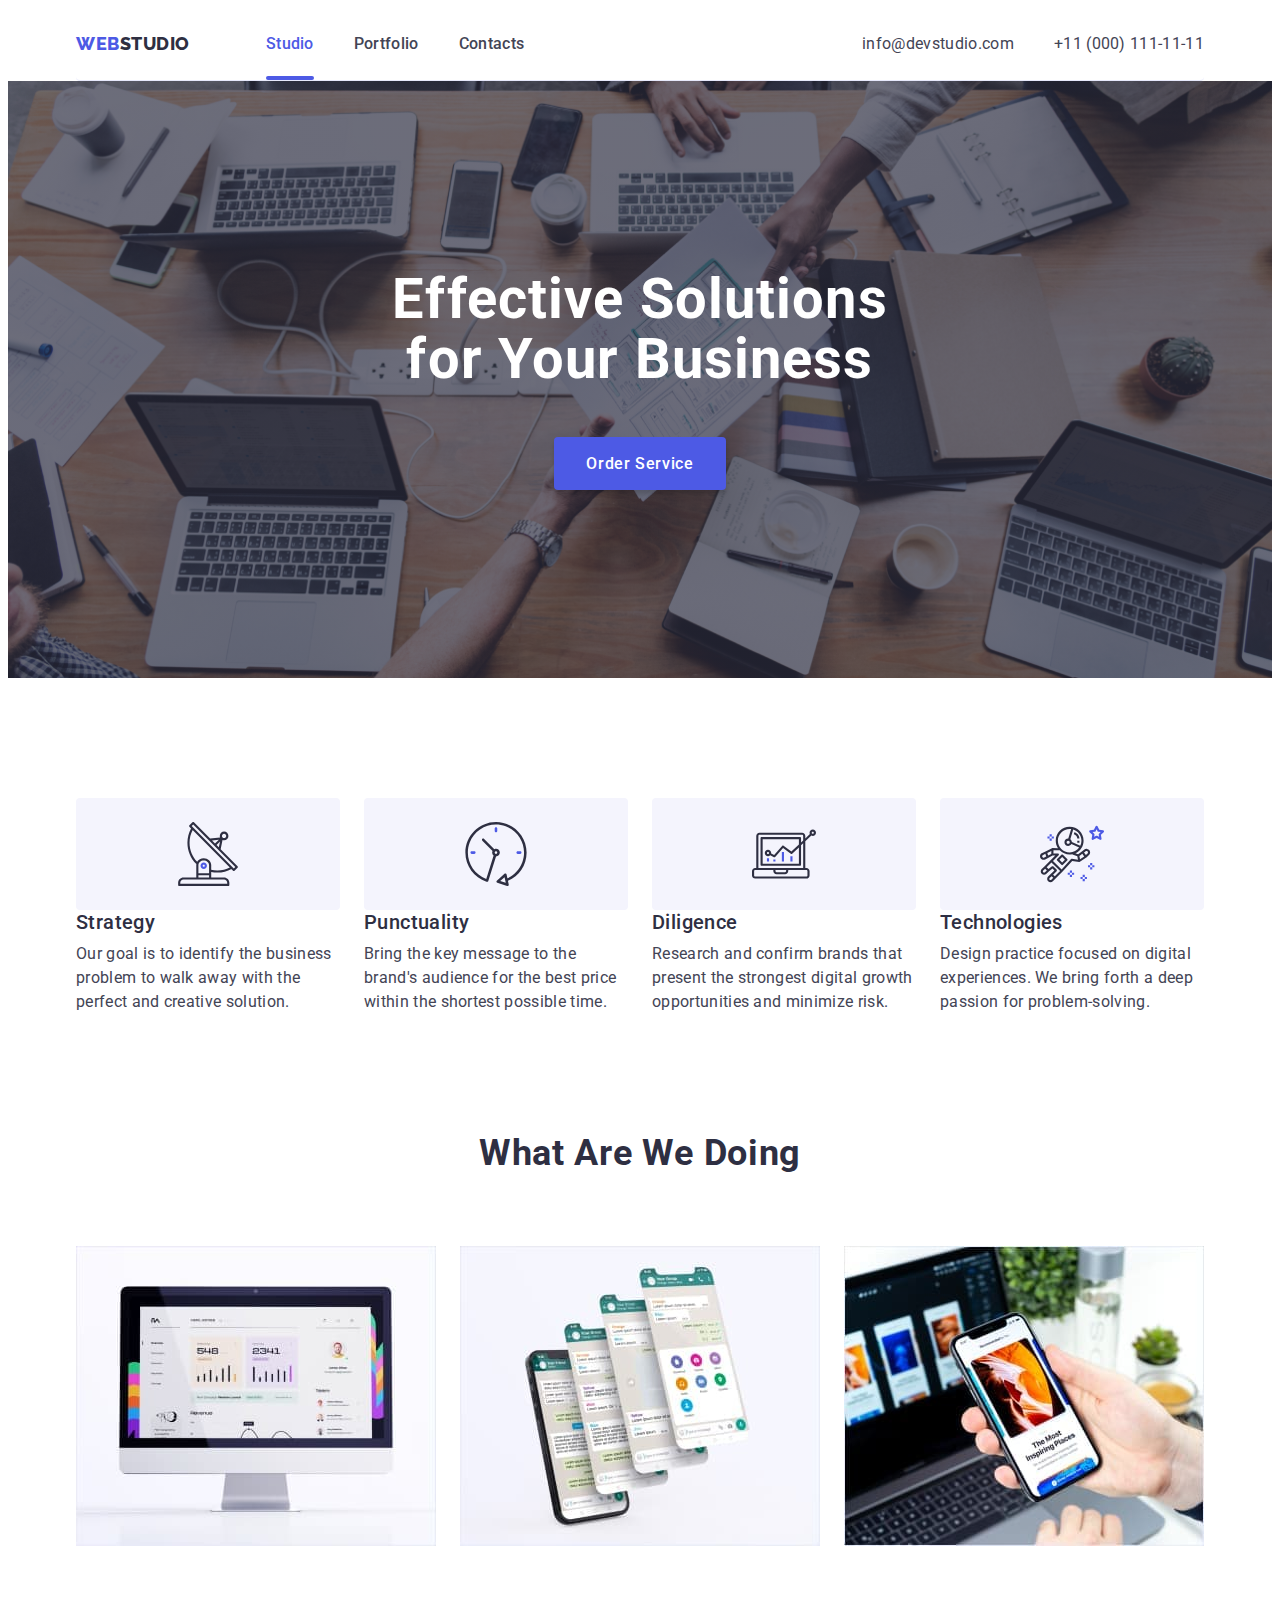
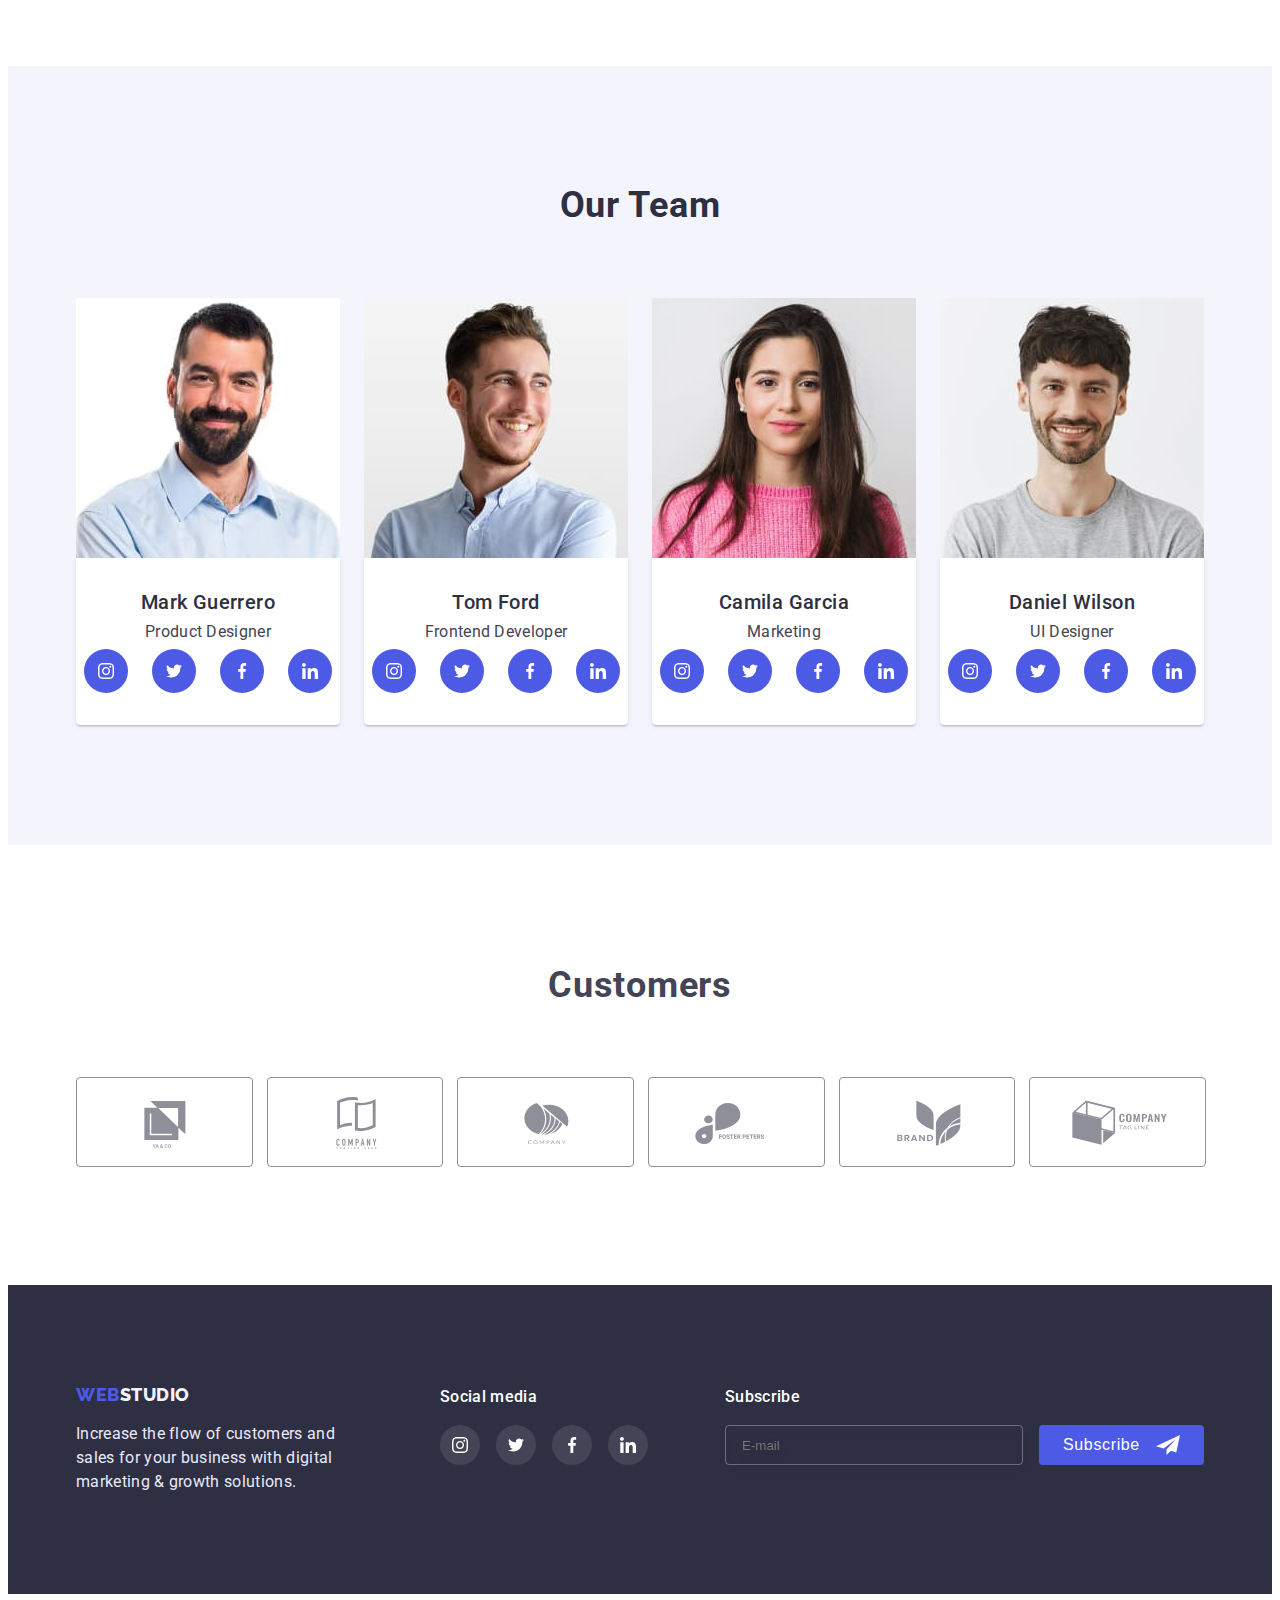
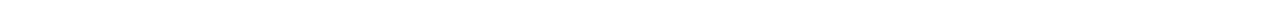
==== commit 7718545e: "homework-7" ====
--- a/index.html
+++ b/index.html
@@ -26,7 +26,7 @@
         <div class="container header-cont ">
             <nav class="header-navigation">
                 <a href="./index.html" class="header-logo"><span class="hedelr-logo-web">Web</span>Studio</a>
-                <button type="button" data-modal-open class="button-mob">
+                <button type="button" data-menu-open class="button-mob">
                     <svg class="menu-svg" width="30px" height="19px">
                         <use class="" href="./images/symbol.svg#icon-Vector-mob"></use>
                     </svg>
@@ -45,20 +45,20 @@
             </address>
         </div>
         <!-- ------------mob-manu---------- -->
-        <div class="cont-mob-manu is-hidden" data-modal>
+        <div class="cont-mob-manu is-hidden" data-menu>
             <div class="mob-cont ">
                 <div>
                     <nav class="mob-navigation">
-                        <button class="modal-close" data-modal-close type="button">
+                        <button class="modal-close" data-menu-close type="button">
                             <svg class="modal-svg" width="8px" height="8px">
                                 <use class="" href="./images/symbol.svg#icon-close-black"></use>
                             </svg>
                         </button>
                         <div>
                             <ul class="mob-list">
-                                <li class="mob-item"><a href="" class="mob-link">Studio</a></li>
+                                <li class="mob-item"><a href="" class="mob-link accent">Studio</a></li>
                                 <li class="mob-item"><a href="./portfolio.html" class="mob-link">Portfolio</a></li>
-                                <li class="mob-item"><a href="" class="mob-link accent">Contacts</a></li>
+                                <li class="mob-item"><a href="" class="mob-link ">Contacts</a></li>
                             </ul>
                         </div>
                     </nav>
@@ -168,20 +168,22 @@
                         <li class="section-work-img">
                             <picture>
                                 <source srcset="./images/img1.jpg 1x, ./images/img1-2x.jpg 2x"
-                                madia="(max-width: 1200px)">
-                            </picture>
-                            <img src="./images/img1.jpg" alt="computer" width="360">
-                            </li>
+                                media="(min-width: 1200px)">
+                                <img src="./images/img1.jpg" alt="computer" width="360">
+                            </picture>
+                        </li>
                         <li class="section-work-img">
                             <picture>
-                                <source srcset="./images/img2.jpg 1x, ./images/img2-2x.jpg 2x" madia="(max-width: 1200px)">
-                            </picture>
-                            <img src="./images/img2.jpg" alt="display" width="360"></li>
+                                <source srcset="./images/img2.jpg 1x, ./images/img2-2x.jpg 2x" media="(max-width: 1200px)">
+                                <img src="./images/img2.jpg" alt="display" width="360">
+                            </picture>
+                        </li>
                         <li class="section-work-img">
                             <picture>
-                                <source srcset="./images/img3.jpg 1x, ./images/img3-2x.jpg 2x" madia="(max-width: 1200px)">
-                            </picture>
-                            <img src="./images/img3.jpg" alt="phone" width="360"></li>
+                                <source srcset="./images/img3.jpg 1x, ./images/img3-2x.jpg 2x" media="(max-width: 1200px)">
+                                <img src="./images/img3.jpg" alt="phone" width="360">
+                            </picture>
+                        </li>
                     </ul>
             </div>
         </section>
@@ -192,9 +194,9 @@
                     <ul class="section-team-list">
                         <li class="section-team-item">
                             <picture>
-                                <source srcset="./images/img21.jpg 1x, ./images/img21-2x.jpg 2x" madia="(max-width: 1200px)">
-                            </picture>
-                            <img src="./images/img21.jpg" class="section-team-img" alt="a white man with a beard in a Chinese shirt" width="264">
+                                <source srcset="./images/img21.jpg 1x, ./images/img21-2x.jpg 2x" media="(max-width: 1200px)">
+                                <img src="./images/img21.jpg" class="section-team-img" alt="a white man with a beard in a Chinese shirt" width="264">
+                            </picture>
                             <div class="team">
                                 <h3 class="section-team-subtitel subtitel">Mark Guerrero</h3>
                                 <p class="section-team-text text">Product Designer</p>
@@ -224,9 +226,9 @@
                         </li>
                         <li class="section-team-item">
                             <picture>
-                                <source srcset="./images/img22.jpg 1x, ./images/img22-2x.jpg 2x" madia="(max-width: 1200px)">
-                            </picture>
-                            <img src="./images/img22.jpg" class="section-team-img" alt="a white man with a beard in a Chinese shirt" width="264">
+                                <source srcset="./images/img22.jpg 1x, ./images/img22-2x.jpg 2x" media="(max-width: 1200px)">
+                                <img src="./images/img22.jpg" class="section-team-img" alt="a white man with a beard in a Chinese shirt" width="264">
+                            </picture>
                             <div class="team">
                                 <h3 class="section-team-subtitel subtitel">Tom Ford</h3>
                                 <p class="section-team-text text">Frontend Developer</p>
@@ -256,9 +258,9 @@
                         </li>
                         <li class="section-team-item">
                             <picture>
-                                <source srcset="./images/img23.jpg 1x, ./images/img23-2x.jpg 2x" madia="(max-width: 1200px)">
-                            </picture>
-                            <img src="./images/img23.jpg" class="section-team-img" alt="a smiling white woman in a pink sweater" width="264">
+                                <source srcset="./images/img23.jpg 1x, ./images/img23-2x.jpg 2x" media="(max-width: 1200px)">
+                                <img src="./images/img23.jpg" class="section-team-img" alt="a smiling white woman in a pink sweater" width="264">
+                            </picture>
                             <div class="team">
                                 <h3 class="section-team-subtitel subtitel">Camila Garcia</h3>
                                 <p class="section-team-text text">Marketing</p>
@@ -288,10 +290,10 @@
                         </li>
                         <li class="section-team-item">
                             <picture>
-                                <source srcset="./images/img24.jpg 1x, ./images/img24-2x.jpg 2x" madia="(max-width: 1200px)">
-                            </picture>
-                            <img src="./images/img24.jpg" class="section-team-img" alt="white man with a beard in a gray t-shirt" width="264">
-                            <div class="team">
+                                <source srcset="./images/img24.jpg 1x, ./images/img24-2x.jpg 2x" media="(max-width: 1200px)">
+                                <img src="./images/img24.jpg" class="section-team-img" alt="white man with a beard in a gray t-shirt" width="264">
+                            </picture>
+                                <div class="team">
                                 <h3 class="section-team-subtitel subtitel">Daniel Wilson</h3>
                                 <p class="section-team-text text">UI Designer</p>
                                 <ul class="team-soc-list">
@@ -427,18 +429,16 @@
                 <use class="" href="./images/symbol.svg#icon-close-black"></use>
             </svg>
         </button>
-
         <h2 class="modal-titel">Leave your contacts and we will call you back</h2>
         
         <form>
                 <label for="user_name" class="modal-label">Name</label>
                 <div class="modal-cont-input">
-                    <input type="text" class="modal-input" name="user_name" id="user_name" minlength="3" title="Name" placeholder=" " required />
+                    <input class="modal-input" name="user_name" type="text" id="user_name" minlength="3" title="Name" placeholder=" " required />
                     <svg class="modal-svg-input" width="18" height="24">
                         <use class="" href="./images/symbol.svg#icon-person-black-18dp-1"></use>
                     </svg>
                 </div>
-            
                 <label for="user_tel" class="modal-label">Phone</label>
                 <div class="modal-cont-input">
                     <input type="tel" class="modal-input" name="tel" id="user_tel" title="Phone" minlength="10" placeholder=" " required />
@@ -446,7 +446,6 @@
                         <use class="" href="./images/symbol.svg#icon-phone-black-18dp-2"></use>
                     </svg>
                 </div>
-            
                 <label for="user_email" class="modal-label">Email</label>
                 <div class="modal-cont-input">
                     <input type="email" title="E-mail" class="modal-input" name="user_email" id="user_email" placeholder=" " required />
@@ -454,11 +453,9 @@
                         <use class="" href="./images/symbol.svg#icon-email-black-18dp-3"></use>
                     </svg>
                 </div>
-    
                 <label for="comment" class="modal-label ">Comment</label>
-                <textarea name="comment" class="modal-comment comment" id="comment" cols="" rows="" placeholder="Text input"></textarea>
-    
-            <div >
+                <textarea name="comment" class="modal-comment comment" id="comment" placeholder="Text input"></textarea>
+                <div >
                 <input class="modal-chec is-hidden" type="checkbox" id="treaty" name="treaty" value="" required>
                 <label for="treaty" class="chec-text">
                     <span class="modal-span">
@@ -468,12 +465,12 @@
                     </span>
                     I accept the terms and conditions of the<a href="" class="link-label"> Privacy Policy</a></label>
             </div>
-    
             <button type="submit" class="modal-button">Send</button>
         </form>
     </div>
 </div>
 <script src="./js/modal.js"></script>
+<script src="./js/menu.js"></script>
 </body>
 
 </html>--- a/css/styles.css
+++ b/css/styles.css
@@ -63,14 +63,7 @@
 }
 
 
-/* .container {
-    width: 100%;
-    padding-left: 15px;
-    padding-right: 15px;
-    margin-left: auto;
-    margin-right: auto;
-
-} */
+
 
 .menu-svg{
     stroke: #2E2F42;
@@ -135,7 +128,7 @@
     max-width: 428px;
     padding: 40px;
 margin: auto;
-    border: 1px solid;
+
 
 }
 .cont-mob-manu {
@@ -183,8 +176,9 @@
 
 .mob-tel {
 font-weight: 600;
-font-size: 36px;
-line-height: 40px;
+font-size: 24px;
+line-height: 28px;
+font-style: normal;
 width: 337px;
 height: 40px;
 color: #4D5AE5;
@@ -193,8 +187,8 @@
 .mob-soc-list {
     display: flex;
     align-items: center;
-    justify-content: center;
-    gap: 56px;
+    justify-content: space-between;
+
     margin-top: 48px;
 }
 
@@ -228,7 +222,7 @@
 
 /* ---------hero---------*/
 .hero {
-    padding: 188px 0;
+    padding: 112px 0;
     background-image: var(--gra) , url(../images/Dark-bg-mob.jpg);
     flex-grow:1;
     background-repeat: no-repeat;
@@ -333,7 +327,6 @@
 font-size: 36px;
 line-height: 40px;
 margin-bottom: 8px;
-
 } 
 .aside-text {
     font-weight: 500;
@@ -376,7 +369,7 @@
 
 .section-team {
     background-color: var(--section-team);
-    padding: 120px 0;
+    padding: 96px 0 128px 0;
 }
 
 .section-team-titel {
@@ -666,7 +659,7 @@
 /* ----------filters--------- */
 
 .section-filters {
-    padding: 32px 0 100px 0;
+    padding: 48px 0;
 }
 
 .section-filters-list {
@@ -784,7 +777,8 @@
     top: 50%;
     left: 50%;
     transform: translate(-50%, -50%) scale(1);
-    width: 392px;
+    min-width: 320px;
+    max-width: 392px;
     min-height: 586px;
     background-color: #FCFCFC;
     box-shadow: 0px 1px 1px rgba(0, 0, 0, 0.14), 0px 1px 3px rgba(0, 0, 0, 0.12), 0px 2px 1px rgba(0, 0, 0, 0.2);
@@ -874,10 +868,6 @@
 .modal-input:is(:hover, :focus)+ .modal-svg-input {
     fill: var(--color-brn-hover);
 }
-
-/* .modal-input:not(:focus):not(:placeholder-shown):valid{
-    background-color: rgb(168, 231, 140);
-} */
 
 .modal-input:not(:focus):not(:placeholder-shown):invalid{
     background-color: rgb(220, 174, 174);
--- a/css/mobile.css
+++ b/css/mobile.css
@@ -2,9 +2,11 @@
 .container {
     min-width: 320px;
     max-width: 428px;
+    padding: 0 24px;
+margin: auto;
+}
+.header-cont {
     padding: 16px 24px;
-margin: auto;
-    border: 1px solid;
 }
 
 @media screen and (min-width:320px) , (max-width:480) {
@@ -12,6 +14,11 @@
 /* ------------Header----------- */
 .header-navigation {
     justify-content: space-between;
+
+}
+.header-cont {
+    border-bottom: 1px solid #E7E9FC;
+    border-radius: 4px;
 
 }
 /* -------------Hero---------- */
--- a/css/tableta.css
+++ b/css/tableta.css
@@ -3,7 +3,10 @@
     max-width: 768px;
     padding: 0 16px;
 }
-
+/* -----menu----- */
+.cont-mob-manu{
+    display: none;
+}
 /* ------------Header----------- */
 .header-logo{
     margin-right: 120px;
@@ -78,9 +81,6 @@
 .header-cont {
     display: flex;
     align-items: center;
-    border-bottom: 1px solid #E7E9FC;
-    border-radius: 4px;
-
 }
 .header-tel,
 .header-mail{
@@ -90,6 +90,9 @@
 
 }
 /* -------------Hero---------- */
+.header-cont {
+    padding: 0;
+}
 .hero-titel {
     font-size: 56px;
     line-height: 60px;
@@ -97,7 +100,7 @@
 }
 
 .hero {
-
+padding: 112px 0 108px 0;
     background-image: var(--gra) , url(../images/Dark-bg-tab.jpg);
 }
 
@@ -110,6 +113,8 @@
     }
 }
 
+
+
 /* -------------benefits---------- */
 
 
@@ -127,6 +132,9 @@
 
     margin-bottom: 0px;
 
+}
+.aside-subtitel {
+    text-align: left;
 }
 .aside-text {
     margin-bottom: 0px;
@@ -183,7 +191,11 @@
     gap: 16px;
 }
 /* ----------filters--------- */
+.section-filters {
+    padding: 64px 0 96px 0;
+}
 .section-filters-list {
+    margin-bottom: 64px;
     justify-content: center;
 }
 /* --------------portfolio-------------- */
--- a/css/desktop.css
+++ b/css/desktop.css
@@ -22,6 +22,7 @@
 }
 /* -------------Hero---------- */
 .hero {
+    padding: 188px 0;
     background-image: var(--gra) , url(../images/people-office.jpg);
     }
 
@@ -33,7 +34,9 @@
     }
 }
 /* -------------benefits---------- */
-
+.aside {
+    padding: 120px 0;
+}
 .aside-item {
     flex-basis: calc((100% - 24px*3) / 4);
 }
@@ -42,11 +45,16 @@
 }
 .aside-subtitel{
     font-weight: 500;
+    font-size: 20px;
+    line-height: 24px;
 }
 .aside-text{
     font-weight: 400;
 }
 /* ---------What are we doing---------- */
+.section-team{
+    padding: 120px 0;
+}
 .section-work{
     display: block;
 }
@@ -59,16 +67,33 @@
     flex-basis: calc((100%-24px*3)/4);
 }
 /* --------------customers---------------------------- */
+.customers {
+    padding: 120px 0;
+}
 .customers-item {
     flex-basis: calc((100% - 16px*5) / 6);
     height: 88px;
 }
+/* -----------------footer-------------------- */
+.footer {
 
+    padding: 100px 0;
+
+}
 .footer-cont-soc {
     margin-left: 100px;
+    margin-bottom: 0;
+}
+.footer-text{
+    margin-bottom: 0;
 }
 /* ----------filters--------- */
-
+.section-filters {
+    padding: 96px 0;
+}
+.section-filters-list {
+    margin-bottom: 72px;
+}
 /* --------------portfolio-------------- */
 .section-portfolio-list {
     row-gap: 48px;
